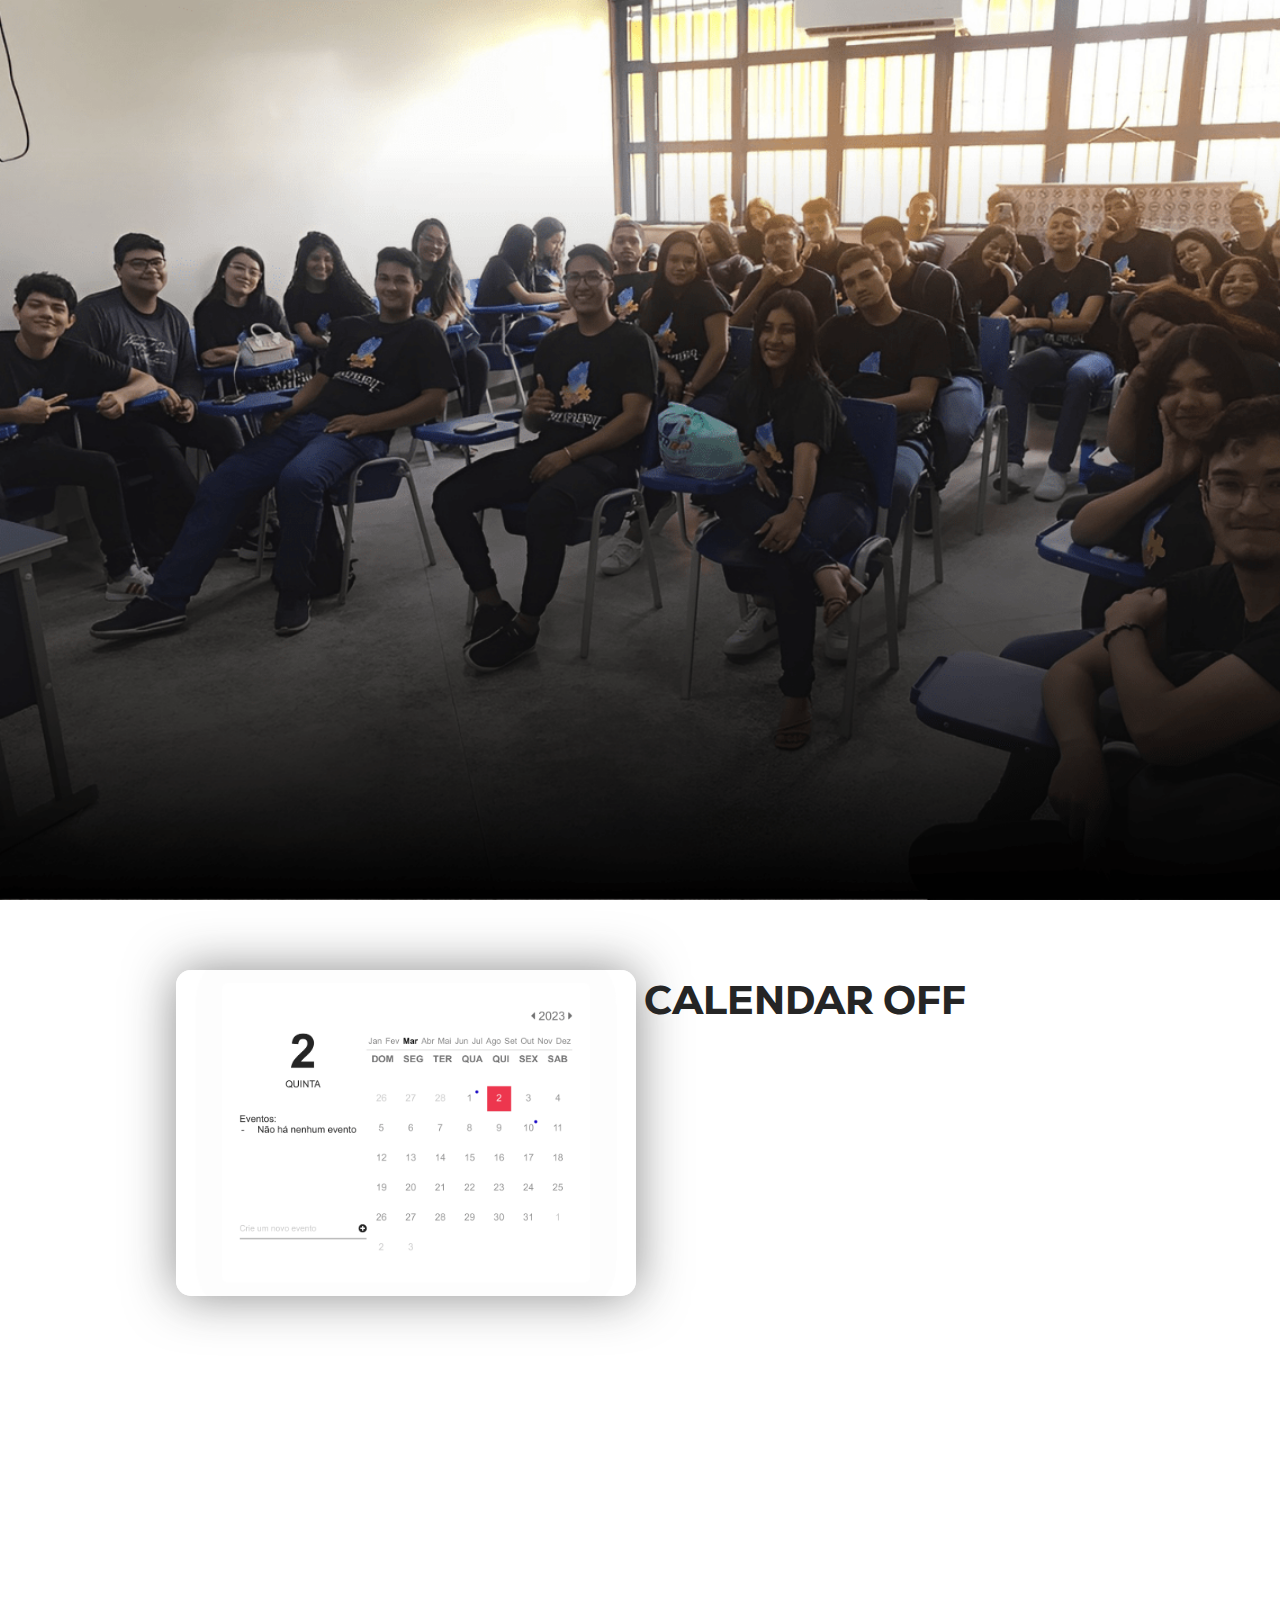
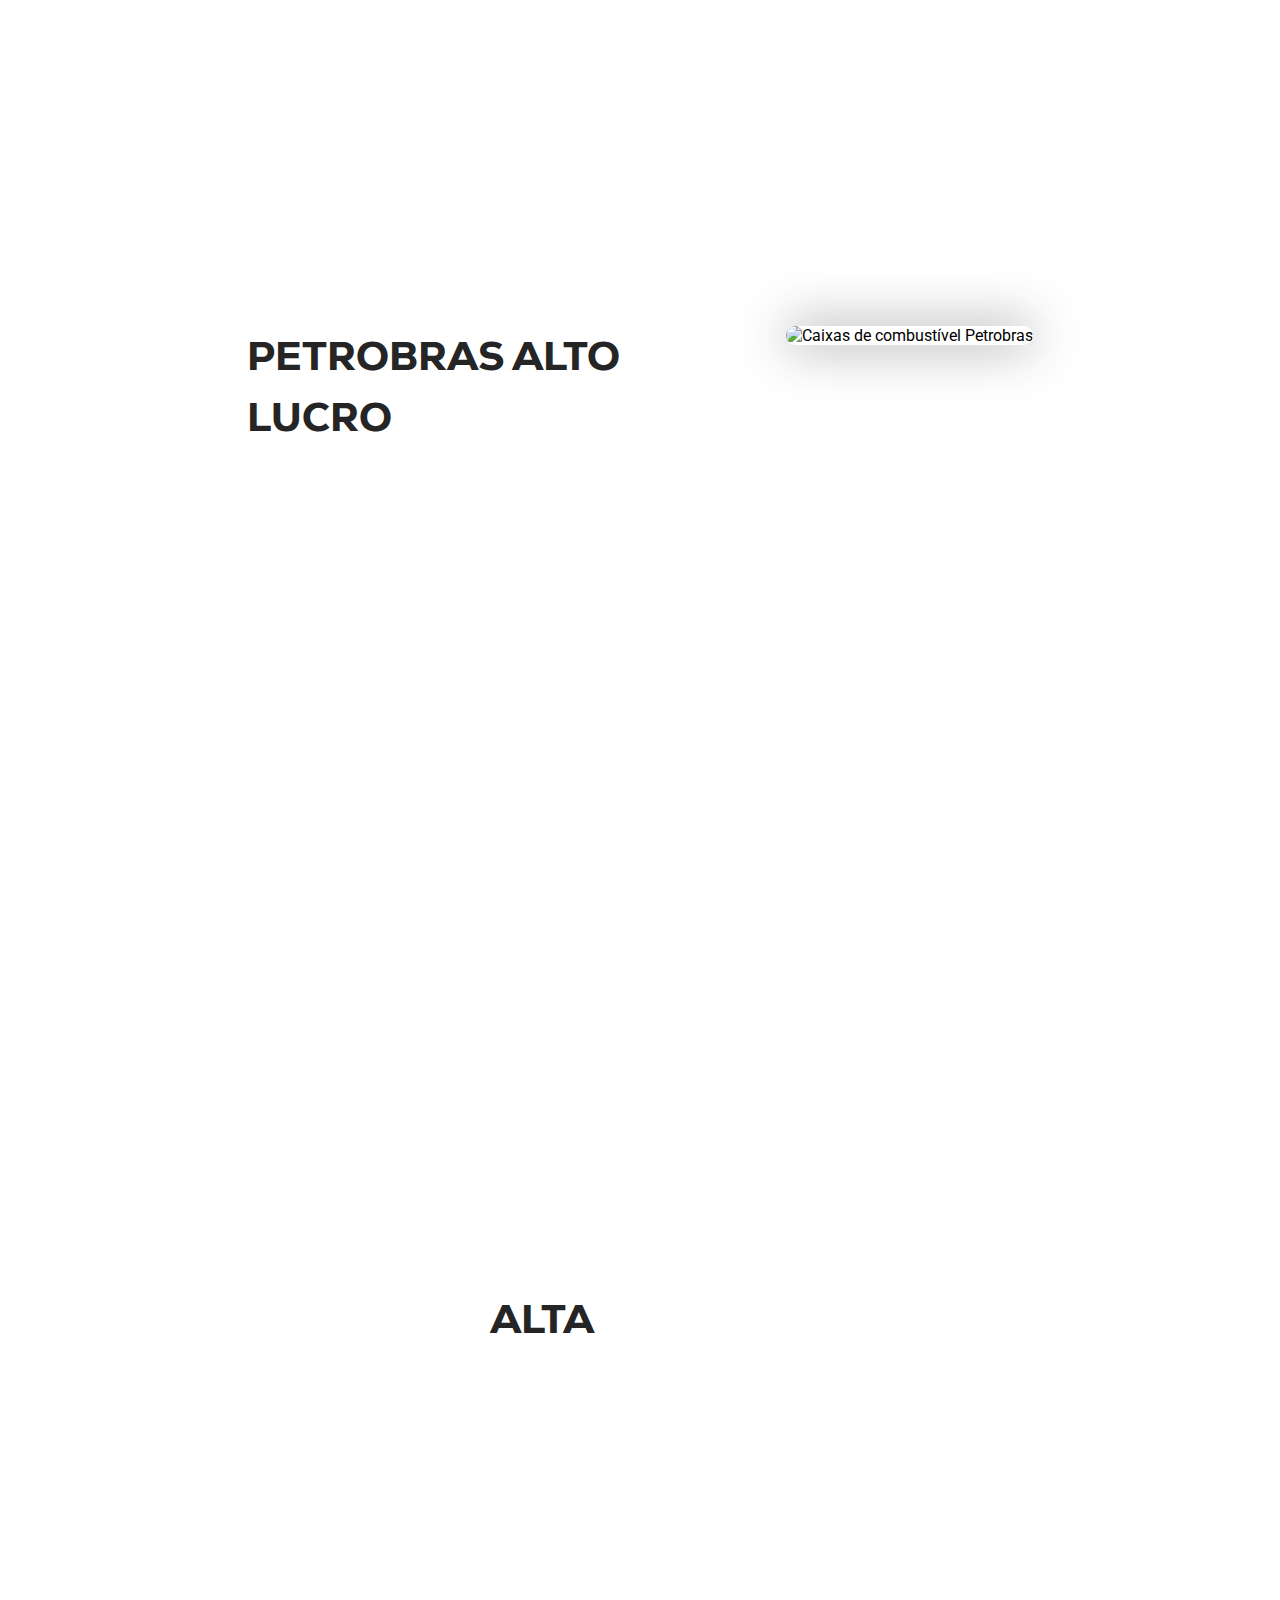
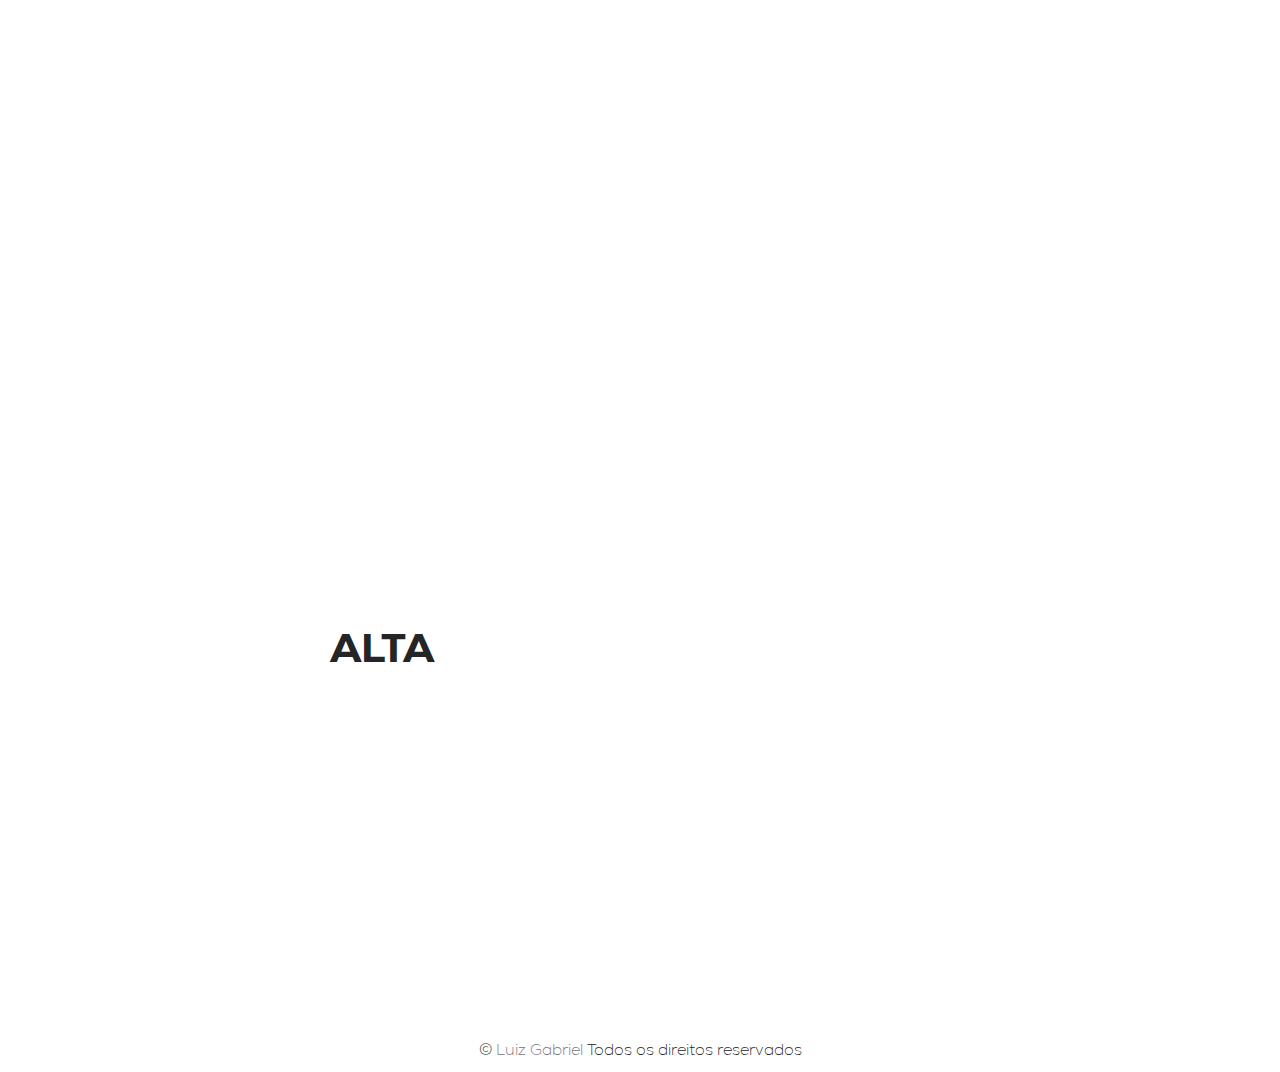
==== index.html @ 5b8f3707 "incluindo footer em todas as páginas e resolvendo o bug das imagens em aparelhos abaixo de 400px de " ====
<!doctype html>
<html lang="pt-br">
<head>
    <meta charset="UTF-8">
    <meta http-equiv="X-UA-Compatible" content="IE=edge">
    <meta name="viewport" content="width=device-width, initial-scale=1.0">
    <title>Calendar OFF</title>
    <link href="https://fonts.googleapis.com/css?family=Roboto" rel="stylesheet">
    <link rel="stylesheet" href="css/styles.css">
    <link rel="stylesheet" href="css/config.css">
    <script src="https://unpkg.com/scrollreveal"></script>
    <script src="BigPicture.js"></script>
    <link rel="shortcut icon" href="img/logo-sest-senat.webp" type="image/x-icon">
    <link rel="stylesheet" href="css/baguetteBox.min.css">
    <script src="js/baguetteBox.min.js" async></script>
    
</head>
<body>
    <header class="teste">
        <div class="container">
            <h1 class="area1" id="frase">Frases Diárias</h1>
        </div>   
    </header>
    <section>
        <div class="container-section">
            <div class="section-img area2">
                <img src="img/Calendar OFF-1.png" alt="Ferramenta do calendar OFF">
            </div>
            <div class="section-conteudo">
                <h2 class="area3">calendar off</h2>
                <p class="area4">Com o uso do aplicativo <strong>Calendar OFF,</strong> você pode gerenciar de maneira eficiente todas as contas em aberto do seu departamento. Registre as datas de vencimento e receba notificações antes do prazo final. Nunca mais se esqueça de contas em aberto e evite atrasos desnecessários.</p>
                <div  class="area5">
                    <a href="/html/calendar.html" tabindex="1" target="_blank">Acessar</a>
                </div>

            </div>
        </div>
    </section>
    <section>
    </section>
    <section>
        <div class="container-section marge">
            <div class="section-img area2">
                <img src="https://s2.glbimg.com/KmBbpy1RwcaPRhqRWg4CRvaP5-E=/0x0:640x360/984x0/smart/filters:strip_icc()/i.s3.glbimg.com/v1/AUTH_59edd422c0c84a879bd37670ae4f538a/internal_photos/bs/2022/L/0/T9UbQERd2P1JPvUWSC7Q/thumbnail-image004.jpg" alt="Caixas de combustível Petrobras">
            </div>
            <div class="section-conteudo">
                <h2 class="area3">Petrobras alto lucro</h2>
                <p class="area4">A Petrobras registrou um lucro líquido de R$ 188,3 bilhões (US$ 36,62 bilhões) no acumulado do ano passado. Trata-se do maior lucro já registrado por uma companhia de capital aberto brasileira..</p>
                <div class="area5">
                    <a href="/html/artigo.html" target="_blank" tabindex="2" >Acessar</a>
                </div>

            </div>
        </div>
    </section>
    <section>
    </section>
    <section>
        <div class="container-section">
            <div class="section-img area2">
                <img src="https://images.unsplash.com/photo-1677583229794-69bedfca219c?ixlib=rb-4.0.3&ixid=MnwxMjA3fDB8MHxwaG90by1wYWdlfHx8fGVufDB8fHx8&auto=format&fit=crop&w=1169&q=80" alt="">
            </div>
            <div class="section-conteudo">
                <h2 class="area3">Alta</h2>
                <p class="area4">Lorem ipsum dolor sit amet consectetur adipisicing elit. Itaque odit exercitationem quidem eos, alias placeat asperiores deserunt sunt aliquam ullam maxime debitis consequatur laudantium magni, earum animi rerum, similique architecto.</p>
                <div  class="area5">
                    <a href="#">Acessar</a>
                </div>
            </div>
        </div>
    </section>
    <section>
    </section>
    <section>
        <div class="container-section marge">
            <div class="section-img">
                <img class="area2" src="https://images.unsplash.com/photo-1677583229794-69bedfca219c?ixlib=rb-4.0.3&ixid=MnwxMjA3fDB8MHxwaG90by1wYWdlfHx8fGVufDB8fHx8&auto=format&fit=crop&w=1169&q=80" alt="">
            </div>
            <div class="section-conteudo">
                <h2 class="area3">Alta</h2>
                <p class="area4">Lorem ipsum dolor sit amet consectetur adipisicing elit. Itaque odit exercitationem quidem eos, alias placeat asperiores deserunt sunt aliquam ullam maxime debitis consequatur laudantium magni, earum animi rerum, similique architecto.</p>
                <div class="area5">
                    <a href="#">Acessar</a>
                </div>
            </div>
        </div>
    </section>
    <footer>
        <div>
            <p>© <a href="https://www.instagram.com/luiznatoo/">Luiz Gabriel</a> Todos os direitos reservados</p>
        </div>
    </footer>
    
<script src="js/word.js"></script>
<script src="js/scroll.js"></script>
</body>
</html>
---- css/styles.css ----
@font-face {
    font-family: 'Nexa-thin';
    src: url('/font/Nexa-ExtraLight.ttf') format("truetype");
    font-weight: 400;
}
@font-face {
    font-family: 'Nexa';
    src:  url('/font/Nexa-Heavy.ttf') format('truetype');
}
:root{
    --cor-principal: #252525;
    --cor-secundária: #FFF5E4;
    --cor-de-impacto: #F05454;
    --font--principal: "Nexa";
    --font--secundaria: "Nexa-thin"
}
header{
  height: 100vh;
  background: url('/img/sala-senat.png');
  background-repeat: no-repeat;
  background-size: cover;
  background-position: center;
  background-attachment: fixed;
  -webkit-background-size: cover;
  -moz-background-size: cover;
  -o-background-size: cover;
  display: grid;
  align-items: center;
  animation-name: image;
  animation-duration: 6s;
  animation-timing-function: 1;
  animation-direction: alternate-reverse;
  animation-iteration-count: infinite;
  animation-delay: 1;
}
@keyframes image{
    0%{
        background: url('/img/campo-senat.png') center center;
        background-size: cover;
        background-repeat: no-repeat;
        transition: 100ms;
        
    }
    50%{
        background: url('/img/trás-senat.png') center center;
        background-size: cover;
        background-repeat: no-repeat;
        transition: 100ms;
    }
    100%{
        background: url("/img/sala-senat.png") center center;
        background-size: cover;
        background-repeat: no-repeat;
        transition: 100ms;
    }
}

.container {
  margin: 0px auto;
  padding: 30px 30px;
  width: 80%;
  overflow: hidden;
}
#frase {
  font-size: 4em;
  text-align: center;
  text-transform: uppercase;
  color: var(--cor-secundária);
  margin-bottom: 20px;
  font-family: var(--font--principal);
}
.area1, .area2 .area3, .area4, .area5{
    visibility: hidden;
}
#frase::after{
    content: '';
    margin: 10px auto;
    background-color: var(--cor-secundária);
    height: 4px;
    width: 80px;
    text-align: center;
    display: block;
    text-align: center;
}
section{
    width: 100%;
    padding: 40px 4%;
    background-position: center center;
    background-size: cover;
    background-repeat: no-repeat;
    background-attachment: fixed;
}
section:nth-of-type(2){
    background-image: url('/img/campo-senat.png');
    height: 50vh;
    filter: blur(2px);
    object-fit: cover;
}
section:nth-of-type(4){
    background-image: url('/img/trás-senat.png');
    height: 50vh;
    filter: blur(2px);
    object-fit: cover;
}
section:nth-of-type(6){
    background-image: url('/img/sala-senat.png');
    height: 50vh;
    filter: blur(2px);
    object-fit: cover;
}
section:nth-of-type(7){

}
.container-section{
    display: flex;
    flex-direction: row;
    justify-content: space-evenly;
    margin: 0 auto;
    width: 80%;
    padding: 30px 0;

}
.marge{
    flex-direction: row-reverse;
}
.section-img{
    max-width: 460px
}
.section-img img{
    width: 100%;
    height: auto;
    border-radius: 15px;
    box-shadow: 0 0 50px #25252588;
    object-fit: cover;
}
.section-conteudo{
    display: flex;
    flex-direction: column;
    max-width: 460px;
}
.section-conteudo h2{
    font-size: 2.5em;
    text-transform: uppercase;
    color: #252525;
    font-family: sans-serif;
    font-family: var(--font--principal);
}
.section-conteudo p{
    font-size: 1.125em;
    line-height: 1.5em;
    color: #252525;
    font-family: sans-serif;
    font-weight: 300;
    font-family: var(--font--secundaria);
}
.section-conteudo a{
    display: block;
    width: 180px;
    padding: 10px 0;
    border: 3px solid var(--cor-principal);
    text-align: center;
    text-transform: uppercase;
    cursor: pointer;
    text-decoration: none;
    color: var(--cor-principal);
    font-size: 1.125em;
    font-family: var(--font--principal);
}
.section-conteudo a:hover{
    border: 3px solid var(--cor-de-impacto);
    color: var(--cor-de-impacto);
    transition: 1000ms;
    transform: scale(1.1, 1.1);
}
.section-conteudo a, .section-conteudo p, .section-conteudo h2{
    margin-bottom: 30px;
}
---- css/config.css ----
:root{
  --cor-principal: #252525;
  --cor-secundária: #FFF5E4;
  --cor-de-impacto: #F05454;
  --font--principal: "Nexa";
  --font--secundaria: "Nexa-thin"
}
* {
    margin: 0;
    padding: 0;
    box-sizing: border-box; }
  
  body {
    background: #fff;
    font-family: 'Roboto', sans-serif;
    height: 100vh;
    word-wrap: break-word;
    overflow-wrap: break-word;
  }
  @font-face {
    font-family: 'Nexa-thin';
    src: url('/font/Nexa-ExtraLight.ttf') format("truetype");
    font-weight: 400;
}
@font-face {
    font-family: 'Nexa';
    src:  url('/font/Nexa-Heavy.ttf') format('truetype');
}
h2{
  font-family: "Nexa";
}
p{
  font-family: "Nexa-thin";
}

.text-center {
    text-align: center; }
  
  .text-right {
    text-align: right; }
  
  .text-muted {
    color: #777; }
  
  .cursor-pointer {
    cursor: pointer; }
  
  .disable-selection {
    -moz-user-select: none;
    /* Firefox */
    -ms-user-select: none;
    /* Internet Explorer */
    -khtml-user-select: none;
    /* KHTML browsers (e.g. Konqueror) */
    -webkit-user-select: none;
    /* Chrome, Safari, and Opera */
    -webkit-touch-callout: none;
    /* Disable Android and iOS callouts*/ }
    footer{
        margin: 0 auto;
        width: 100%;
        background-color: #fff;
        padding: 10px;
      }
      footer div{
        width: 80%;
        margin: 0 auto;
      
      }
      footer p{
        text-align: center;
        color: #252525;
      }
      footer p a{
        color: #737373;
        text-decoration: none;
      }
      footer p a:hover{
        color: var(--cor-de-impacto);
      }
      
    @media(max-width: 500px){
        .calendar{
          flex-direction: column-reverse;
          transform: scale(0.9, 0.9);
        }
        .calendar .calendar-month li{
          font-size: 10px;
        }
        #frase{
            font-size: 2em; 
        }
        .container-section{
          flex-direction: column;
        }
        .section-conteudo{
          margin: 20px 0 0 0 ;
        }
        header{
          background-attachment: inherit;
        }
        section{
          background-attachment: inherit;
        }
        header{

        }
        section:nth-of-type(2){
          background: url("/img/camp-senat-responsive.png") center center;
          background-size: cover;
          background-repeat: no-repeat;
          background-attachment: fixed;
        }
        section:nth-of-type(4){
          background: url("/img/trás-senat-responsive.png") center center;
          background-size: cover;
          background-repeat: no-repeat;
          background-attachment: fixed;

        }
        section:nth-of-type(6){
          background: url("/img/sala-senat-responsive.png") center center;
          background-size: cover;
          background-repeat: no-repeat;
          background-attachment: fixed;

        }
      } 
      @media(max-width: 350px){
        section:nth-of-type(2){
          background-attachment: inherit;

        }
        section:nth-of-type(4){
          background-attachment: inherit;
        }
        section:nth-of-type(6){
          background-attachment: inherit;
        }
      }
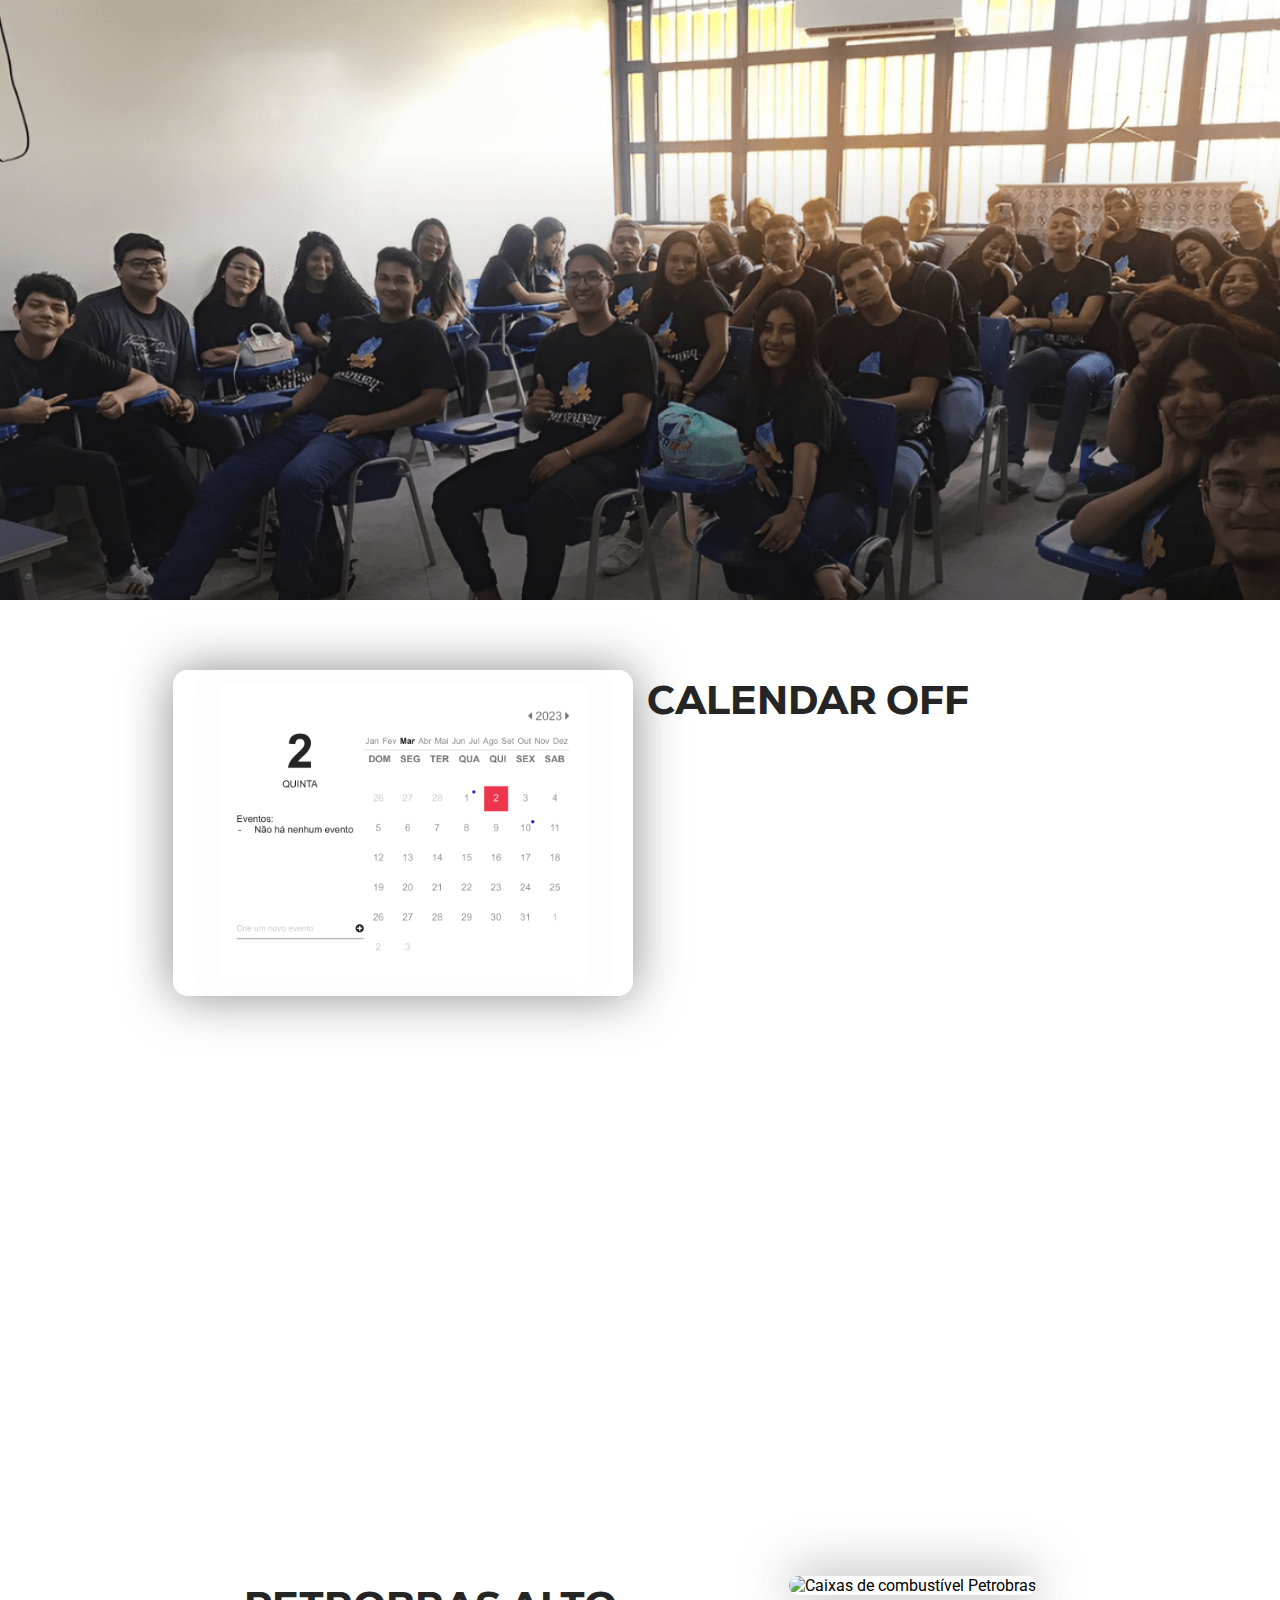
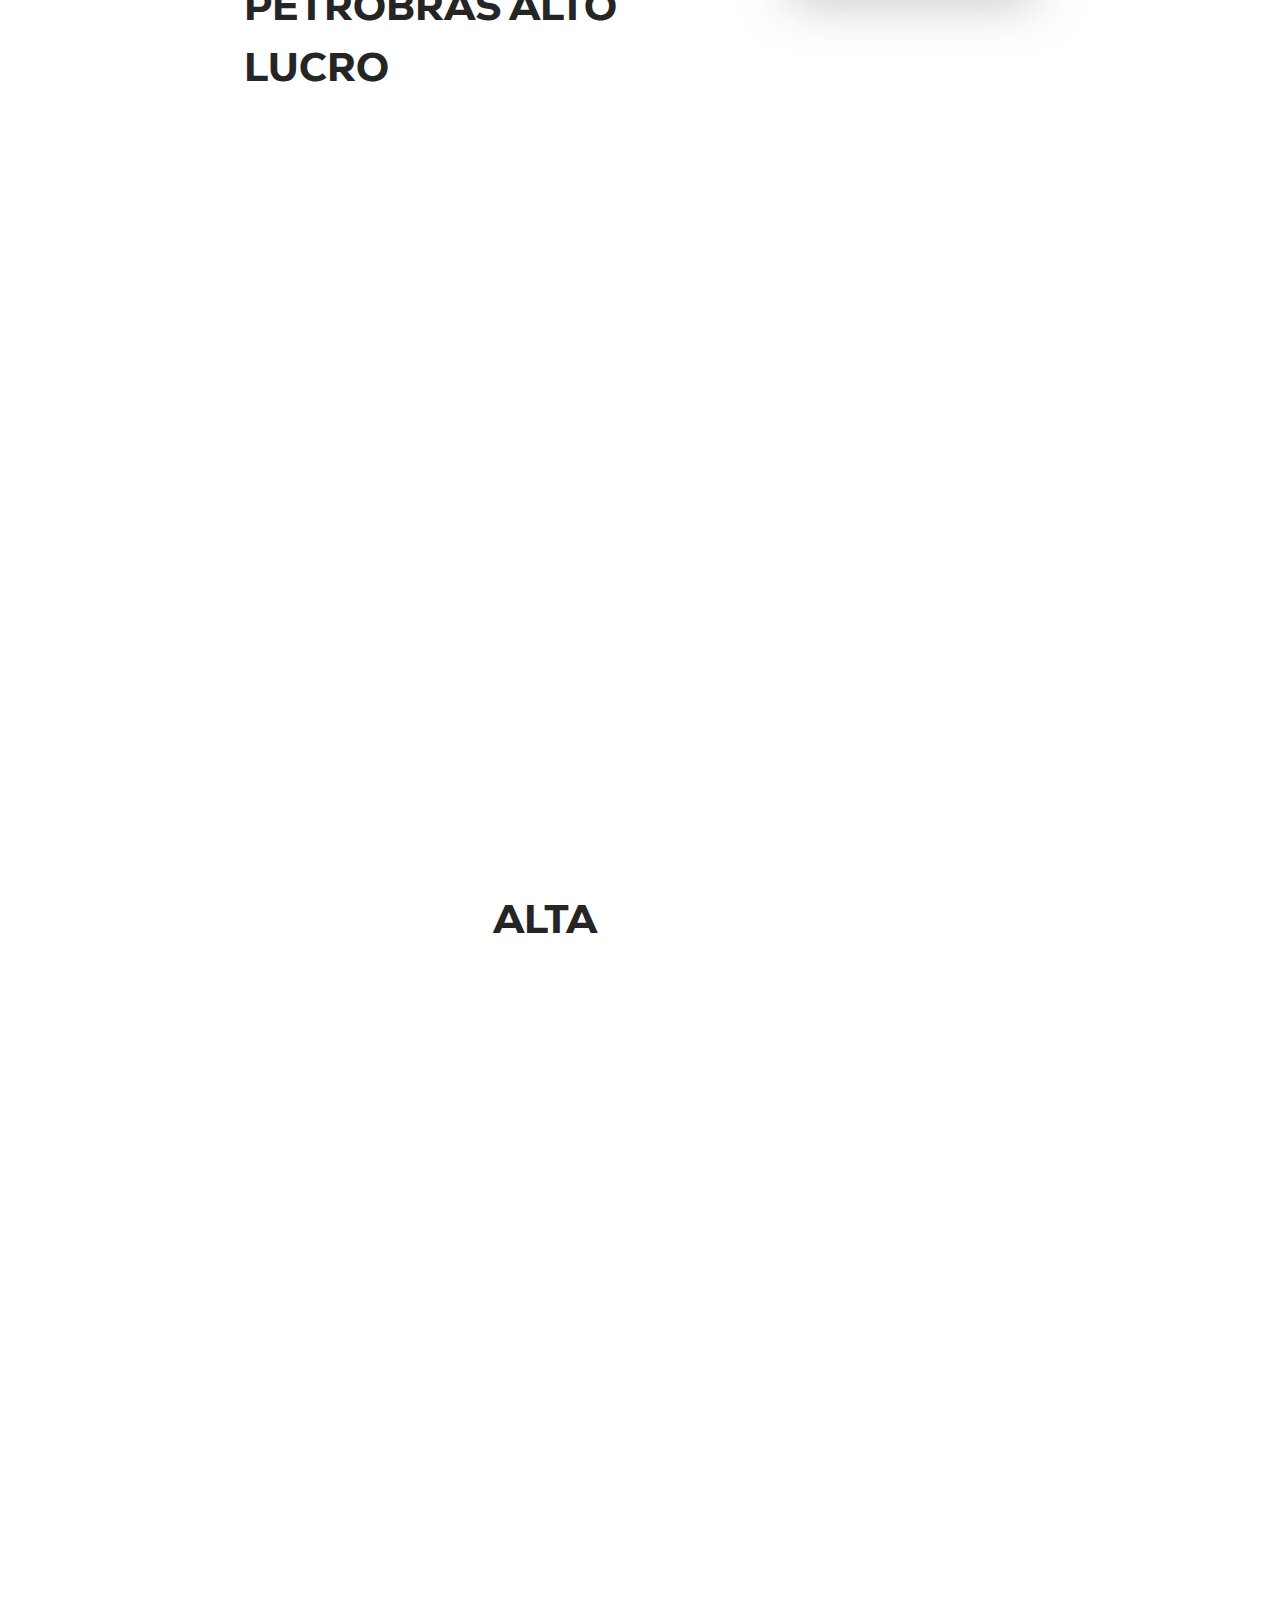
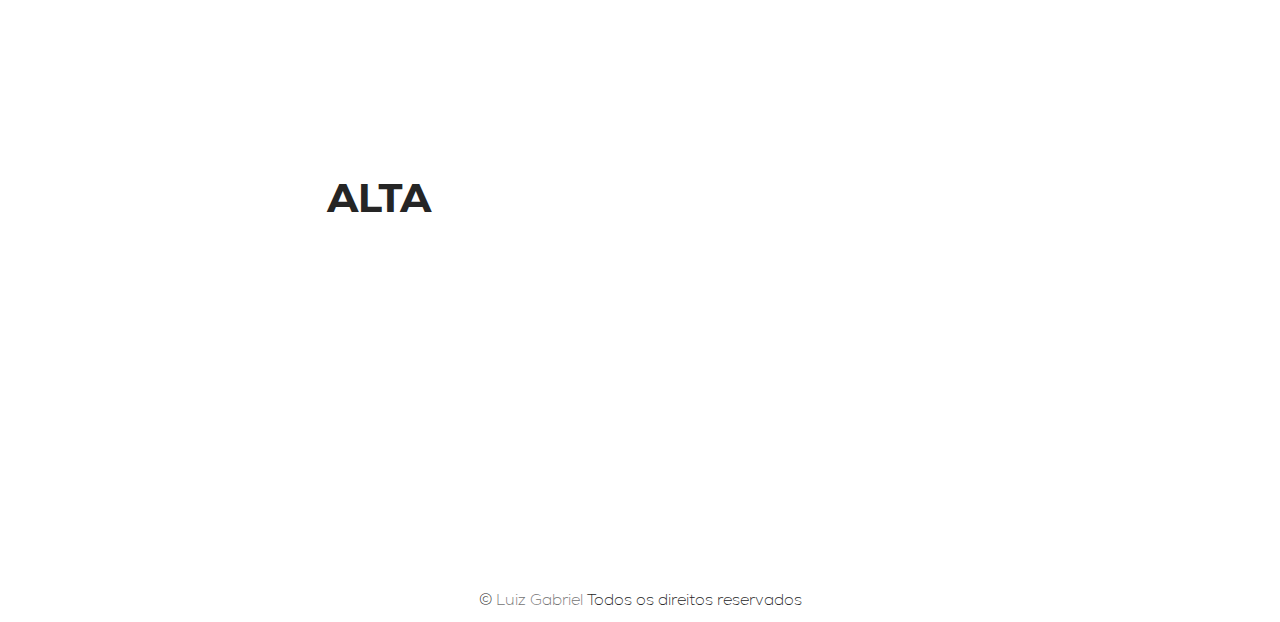
==== commit a05a362c: "fazendo uma refatoração dos código e e mudando o script de frases" ====
--- a/index.html
+++ b/index.html
@@ -11,8 +11,6 @@
     <script src="https://unpkg.com/scrollreveal"></script>
     <script src="BigPicture.js"></script>
     <link rel="shortcut icon" href="img/logo-sest-senat.webp" type="image/x-icon">
-    <link rel="stylesheet" href="css/baguetteBox.min.css">
-    <script src="js/baguetteBox.min.js" async></script>
     
 </head>
 <body>
--- a/css/styles.css
+++ b/css/styles.css
@@ -15,7 +15,7 @@
     --font--secundaria: "Nexa-thin"
 }
 header{
-  height: 100vh;
+  height: 600px;
   background: url('/img/sala-senat.png');
   background-repeat: no-repeat;
   background-size: cover;
@@ -58,11 +58,11 @@
 .container {
   margin: 0px auto;
   padding: 30px 30px;
-  width: 80%;
+  max-width: 960px;
   overflow: hidden;
 }
 #frase {
-  font-size: 4em;
+  font-size: 2.5em;
   text-align: center;
   text-transform: uppercase;
   color: var(--cor-secundária);
@@ -92,19 +92,19 @@
 }
 section:nth-of-type(2){
     background-image: url('/img/campo-senat.png');
-    height: 50vh;
+    height: 400px;
     filter: blur(2px);
     object-fit: cover;
 }
 section:nth-of-type(4){
     background-image: url('/img/trás-senat.png');
-    height: 50vh;
+    height: 400px;
     filter: blur(2px);
     object-fit: cover;
 }
 section:nth-of-type(6){
     background-image: url('/img/sala-senat.png');
-    height: 50vh;
+    height: 400px;
     filter: blur(2px);
     object-fit: cover;
 }
@@ -116,7 +116,7 @@
     flex-direction: row;
     justify-content: space-evenly;
     margin: 0 auto;
-    width: 80%;
+    max-width: 960px;
     padding: 30px 0;
 
 }
@@ -167,10 +167,9 @@
     font-family: var(--font--principal);
 }
 .section-conteudo a:hover{
-    border: 3px solid var(--cor-de-impacto);
-    color: var(--cor-de-impacto);
-    transition: 1000ms;
-    transform: scale(1.1, 1.1);
+    background-color: var(--cor-principal);
+    color: var(--cor-secundária);
+    transition: 500ms;
 }
 .section-conteudo a, .section-conteudo p, .section-conteudo h2{
     margin-bottom: 30px;
--- a/css/config.css
+++ b/css/config.css
@@ -88,7 +88,7 @@
           font-size: 10px;
         }
         #frase{
-            font-size: 2em; 
+            font-size: 1.5em; 
         }
         .container-section{
           flex-direction: column;
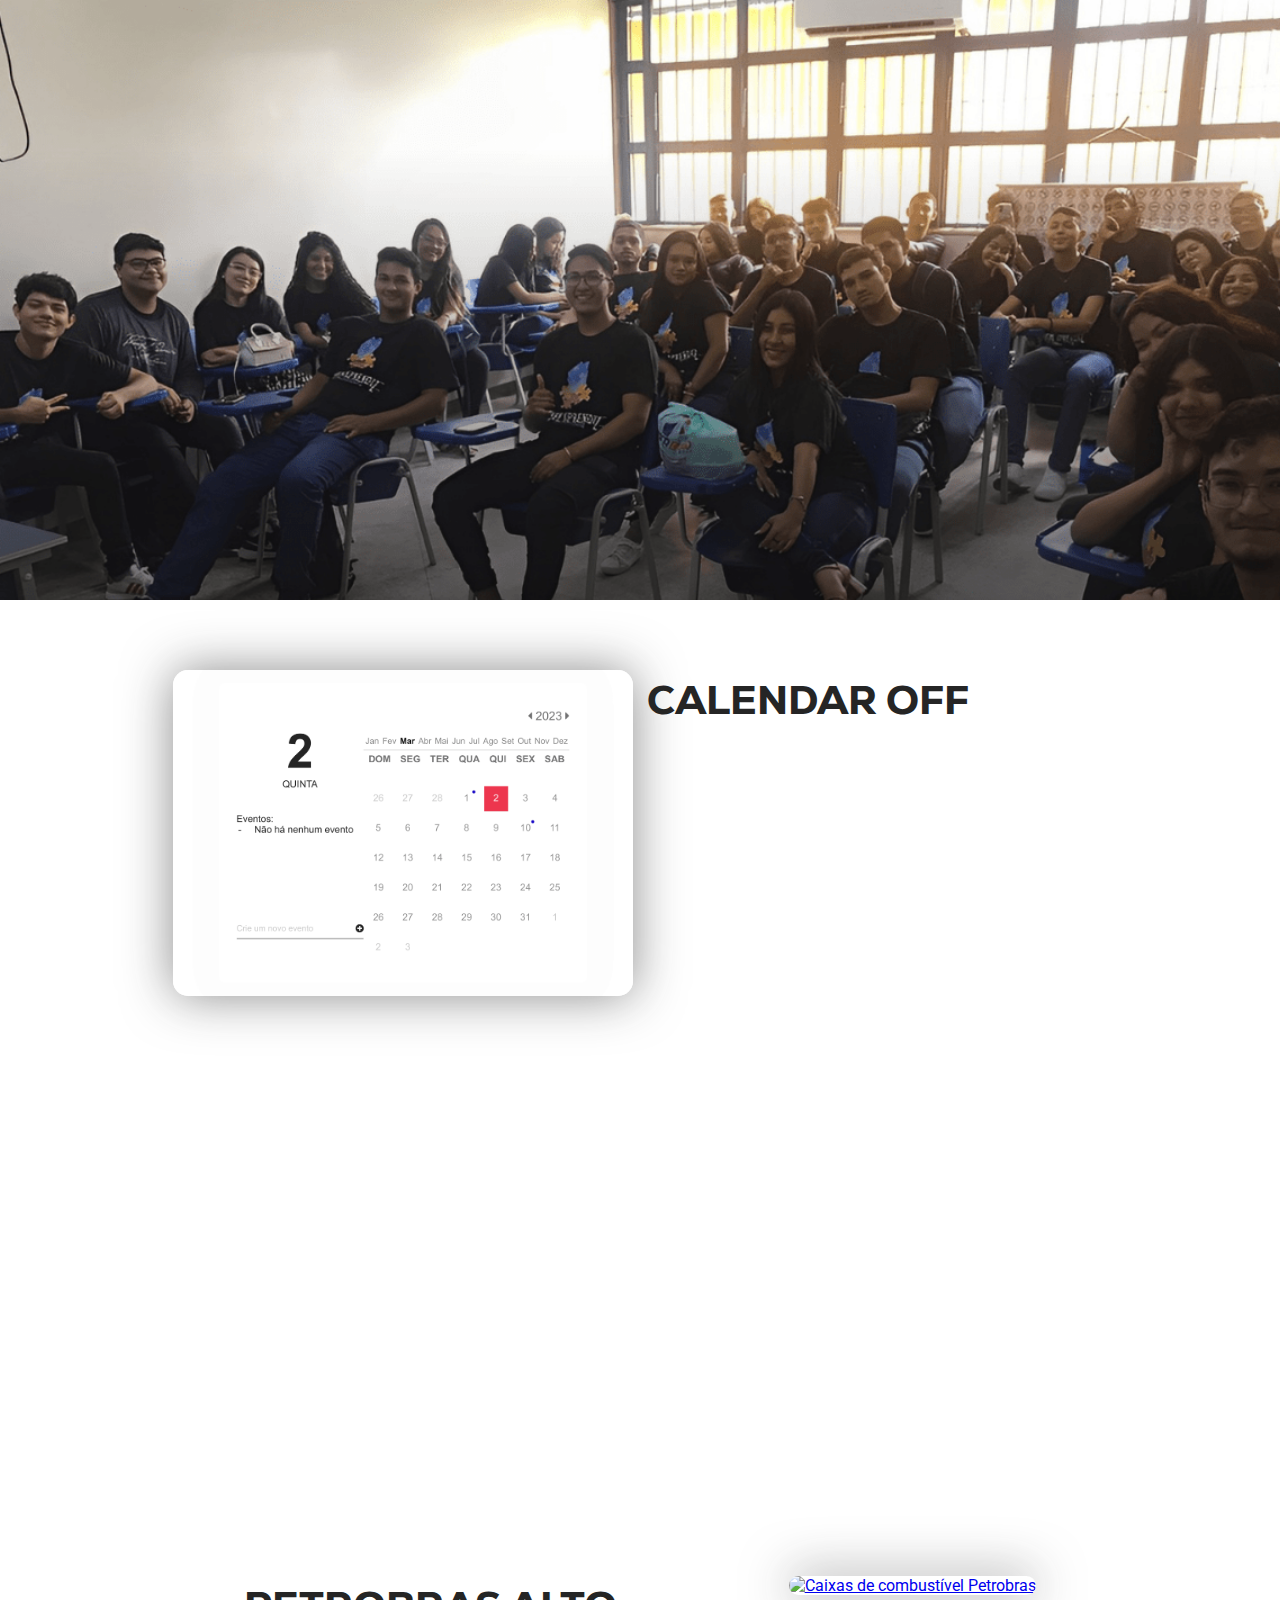
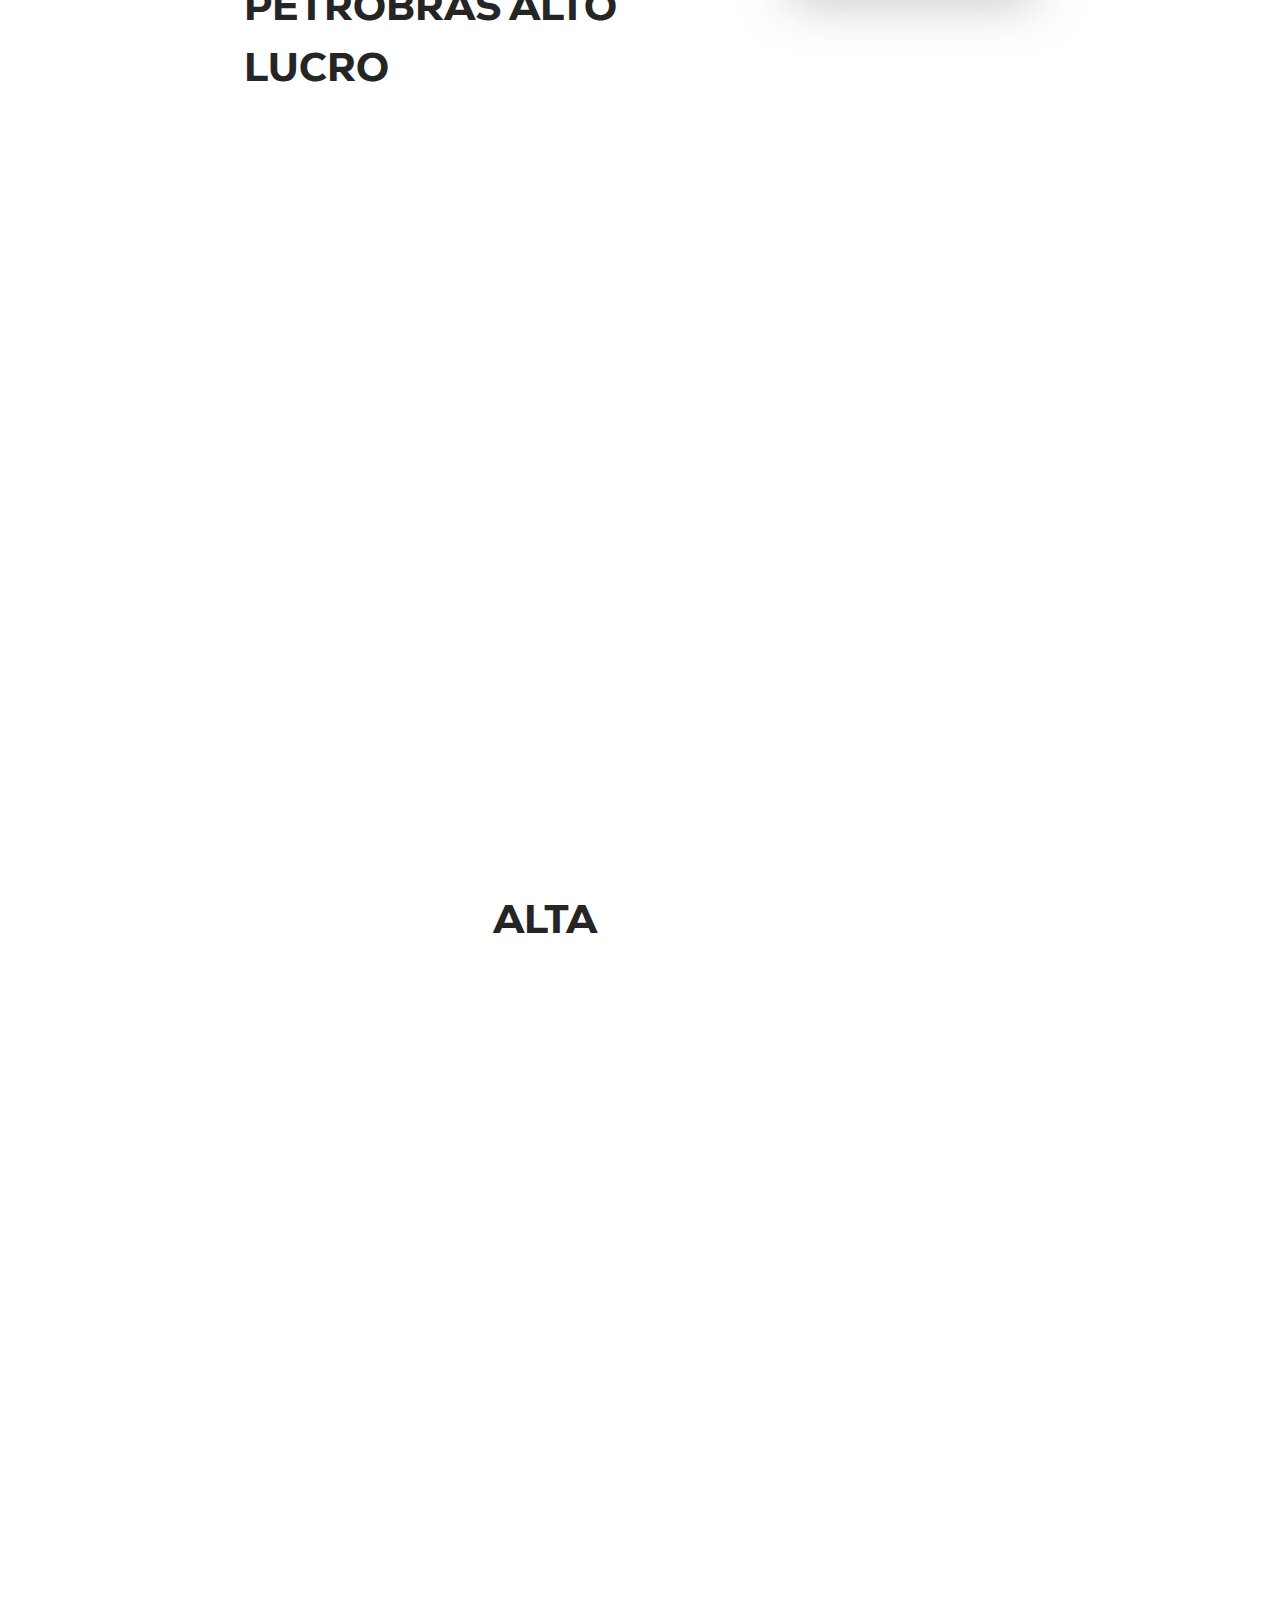
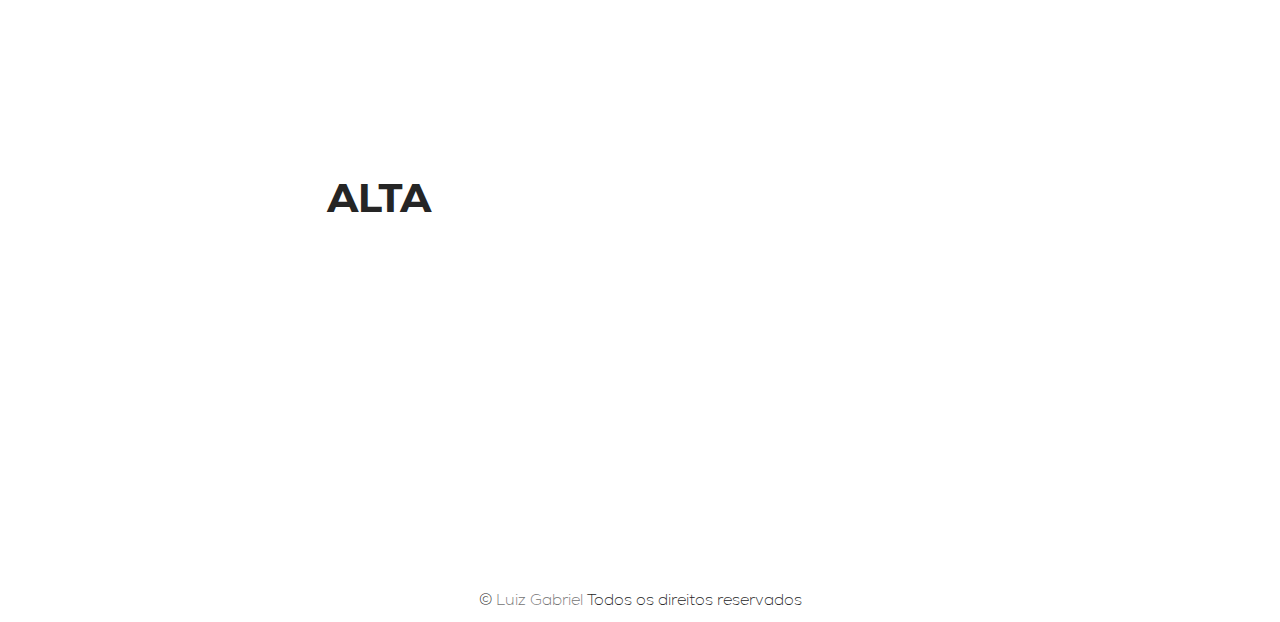
==== commit 7fbd4284: "adicionando links as imagens" ====
--- a/index.html
+++ b/index.html
@@ -22,7 +22,7 @@
     <section>
         <div class="container-section">
             <div class="section-img area2">
-                <img src="img/Calendar OFF-1.png" alt="Ferramenta do calendar OFF">
+                <a href="/html/calendar.html" target="_blank"><img src="img/Calendar OFF-1.png" alt="Ferramenta do calendar OFF"></a>
             </div>
             <div class="section-conteudo">
                 <h2 class="area3">calendar off</h2>
@@ -39,7 +39,7 @@
     <section>
         <div class="container-section marge">
             <div class="section-img area2">
-                <img src="https://s2.glbimg.com/KmBbpy1RwcaPRhqRWg4CRvaP5-E=/0x0:640x360/984x0/smart/filters:strip_icc()/i.s3.glbimg.com/v1/AUTH_59edd422c0c84a879bd37670ae4f538a/internal_photos/bs/2022/L/0/T9UbQERd2P1JPvUWSC7Q/thumbnail-image004.jpg" alt="Caixas de combustível Petrobras">
+                <a href="/html/artigo.html" target="_blank"><img src="https://s2.glbimg.com/KmBbpy1RwcaPRhqRWg4CRvaP5-E=/0x0:640x360/984x0/smart/filters:strip_icc()/i.s3.glbimg.com/v1/AUTH_59edd422c0c84a879bd37670ae4f538a/internal_photos/bs/2022/L/0/T9UbQERd2P1JPvUWSC7Q/thumbnail-image004.jpg" alt="Caixas de combustível Petrobras"></a>
             </div>
             <div class="section-conteudo">
                 <h2 class="area3">Petrobras alto lucro</h2>
@@ -56,7 +56,7 @@
     <section>
         <div class="container-section">
             <div class="section-img area2">
-                <img src="https://images.unsplash.com/photo-1677583229794-69bedfca219c?ixlib=rb-4.0.3&ixid=MnwxMjA3fDB8MHxwaG90by1wYWdlfHx8fGVufDB8fHx8&auto=format&fit=crop&w=1169&q=80" alt="">
+                <a href="#" target="_blank"><img src="https://images.unsplash.com/photo-1677583229794-69bedfca219c?ixlib=rb-4.0.3&ixid=MnwxMjA3fDB8MHxwaG90by1wYWdlfHx8fGVufDB8fHx8&auto=format&fit=crop&w=1169&q=80" alt=""></a>
             </div>
             <div class="section-conteudo">
                 <h2 class="area3">Alta</h2>
@@ -72,7 +72,7 @@
     <section>
         <div class="container-section marge">
             <div class="section-img">
-                <img class="area2" src="https://images.unsplash.com/photo-1677583229794-69bedfca219c?ixlib=rb-4.0.3&ixid=MnwxMjA3fDB8MHxwaG90by1wYWdlfHx8fGVufDB8fHx8&auto=format&fit=crop&w=1169&q=80" alt="">
+               <a href="#" target="_blank"> <img class="area2" src="https://images.unsplash.com/photo-1677583229794-69bedfca219c?ixlib=rb-4.0.3&ixid=MnwxMjA3fDB8MHxwaG90by1wYWdlfHx8fGVufDB8fHx8&auto=format&fit=crop&w=1169&q=80" alt=""></a>
             </div>
             <div class="section-conteudo">
                 <h2 class="area3">Alta</h2>
@@ -85,7 +85,7 @@
     </section>
     <footer>
         <div>
-            <p>© <a href="https://www.instagram.com/luiznatoo/">Luiz Gabriel</a> Todos os direitos reservados</p>
+            <p>© <a target="_blank" href="https://www.instagram.com/luiznatoo/">Luiz Gabriel</a> Todos os direitos reservados</p>
         </div>
     </footer>
     
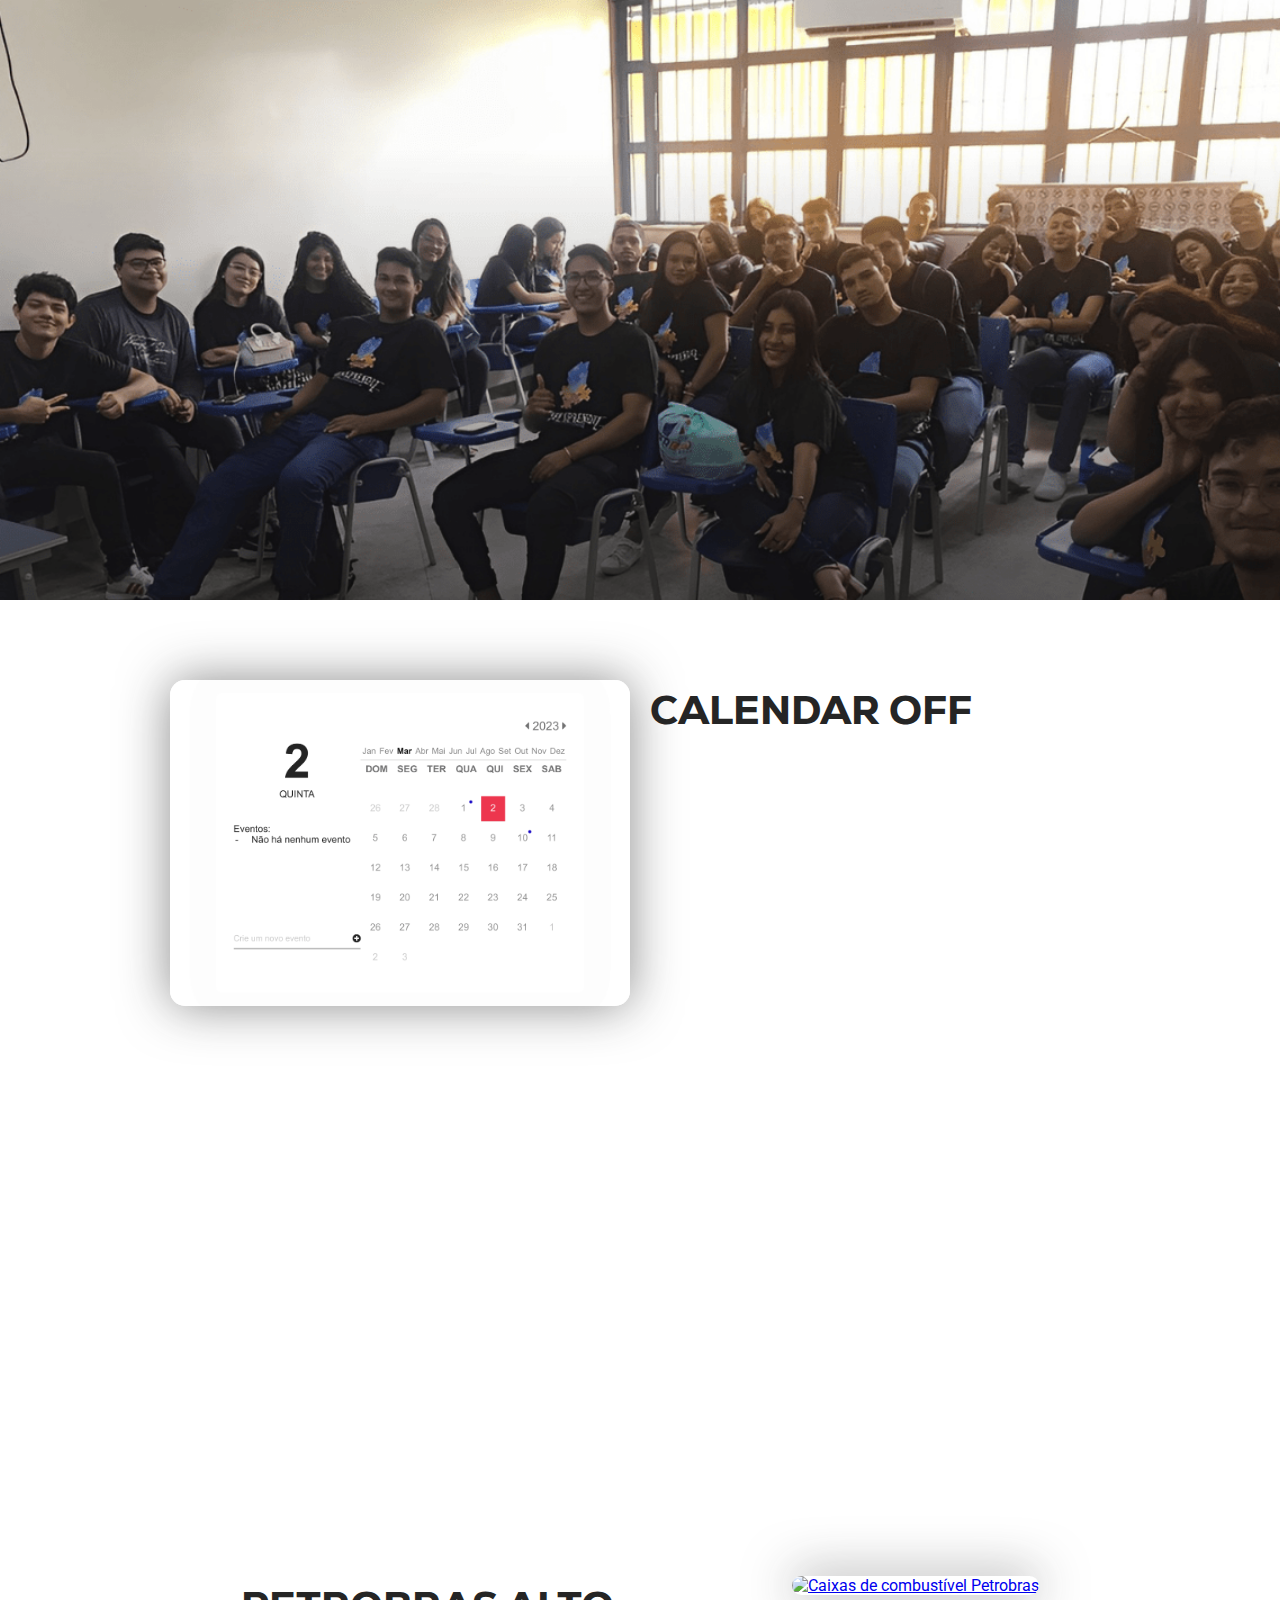
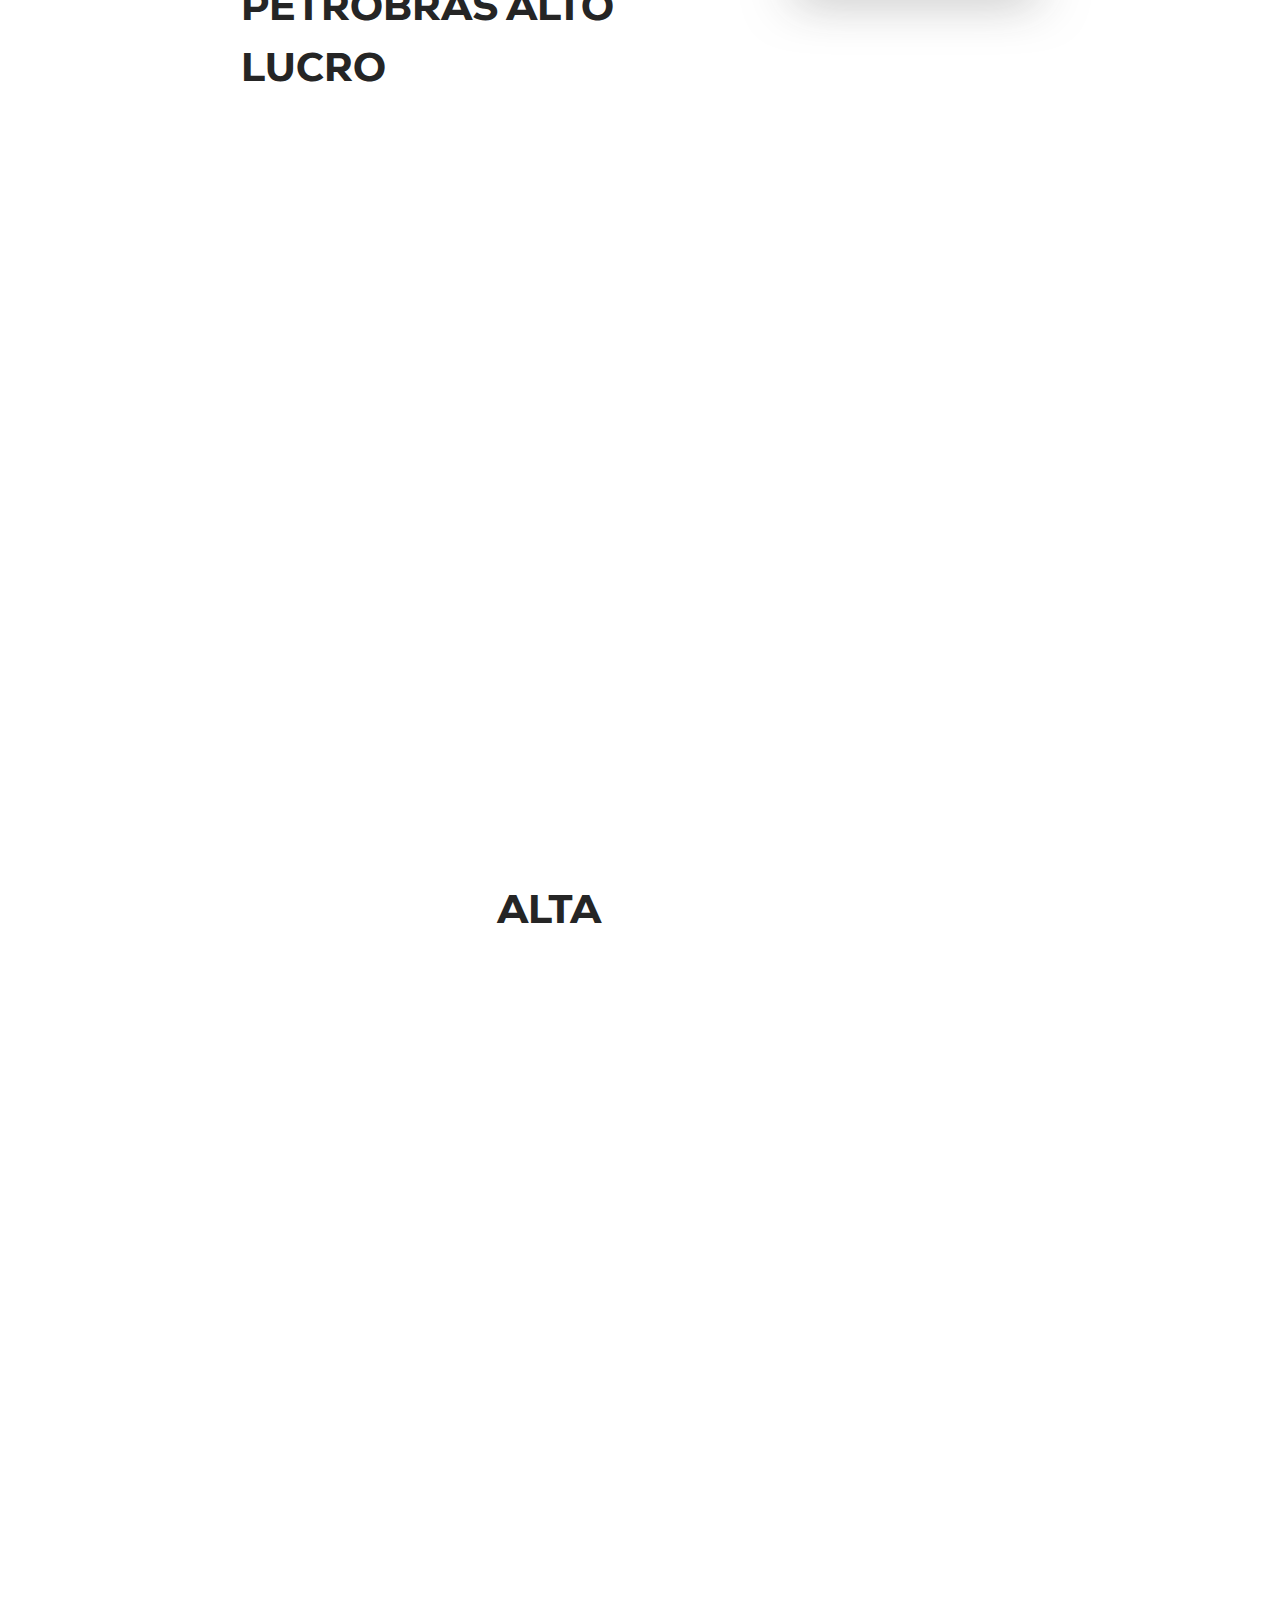
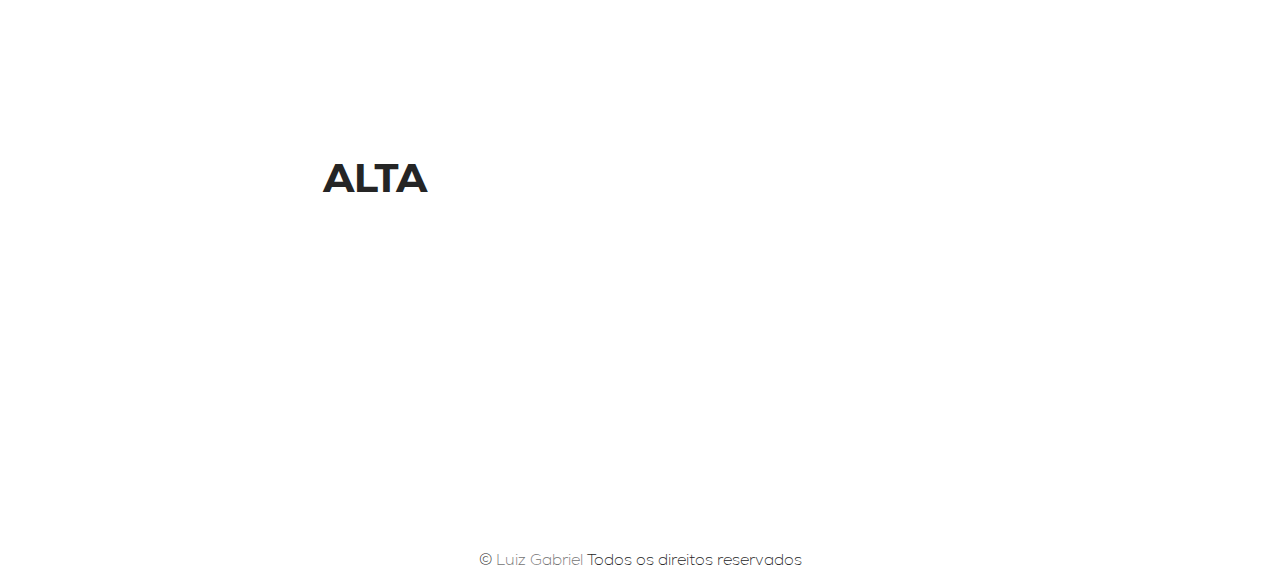
==== commit 8a73d833: "adicionado link ao footer do index" ====
--- a/index.html
+++ b/index.html
@@ -85,7 +85,7 @@
     </section>
     <footer>
         <div>
-            <p>© <a target="_blank" href="https://www.instagram.com/luiznatoo/">Luiz Gabriel</a> Todos os direitos reservados</p>
+            <p>© <a target="_blank" href="/html/luiz.html">Luiz Gabriel</a> Todos os direitos reservados</p>
         </div>
     </footer>
     
--- a/css/styles.css
+++ b/css/styles.css
@@ -39,6 +39,7 @@
         background-size: cover;
         background-repeat: no-repeat;
         transition: 100ms;
+        
         
     }
     50%{
@@ -84,7 +85,7 @@
 }
 section{
     width: 100%;
-    padding: 40px 4%;
+    padding: 80px 4%;
     background-position: center center;
     background-size: cover;
     background-repeat: no-repeat;
@@ -93,19 +94,19 @@
 section:nth-of-type(2){
     background-image: url('/img/campo-senat.png');
     height: 400px;
-    filter: blur(2px);
+    filter: grayscale(100%) blur(1.5px);
     object-fit: cover;
 }
 section:nth-of-type(4){
     background-image: url('/img/trás-senat.png');
     height: 400px;
-    filter: blur(2px);
+    filter: grayscale(100%) blur(1.5px);
     object-fit: cover;
 }
 section:nth-of-type(6){
     background-image: url('/img/sala-senat.png');
     height: 400px;
-    filter: blur(2px);
+    filter: grayscale(100%) blur(1.5px);
     object-fit: cover;
 }
 section:nth-of-type(7){
@@ -115,9 +116,10 @@
     display: flex;
     flex-direction: row;
     justify-content: space-evenly;
+    gap: 10px;
     margin: 0 auto;
     max-width: 960px;
-    padding: 30px 0;
+
 
 }
 .marge{
@@ -137,6 +139,7 @@
     display: flex;
     flex-direction: column;
     max-width: 460px;
+    gap: 30px
 }
 .section-conteudo h2{
     font-size: 2.5em;
@@ -170,7 +173,4 @@
     background-color: var(--cor-principal);
     color: var(--cor-secundária);
     transition: 500ms;
-}
-.section-conteudo a, .section-conteudo p, .section-conteudo h2{
-    margin-bottom: 30px;
 }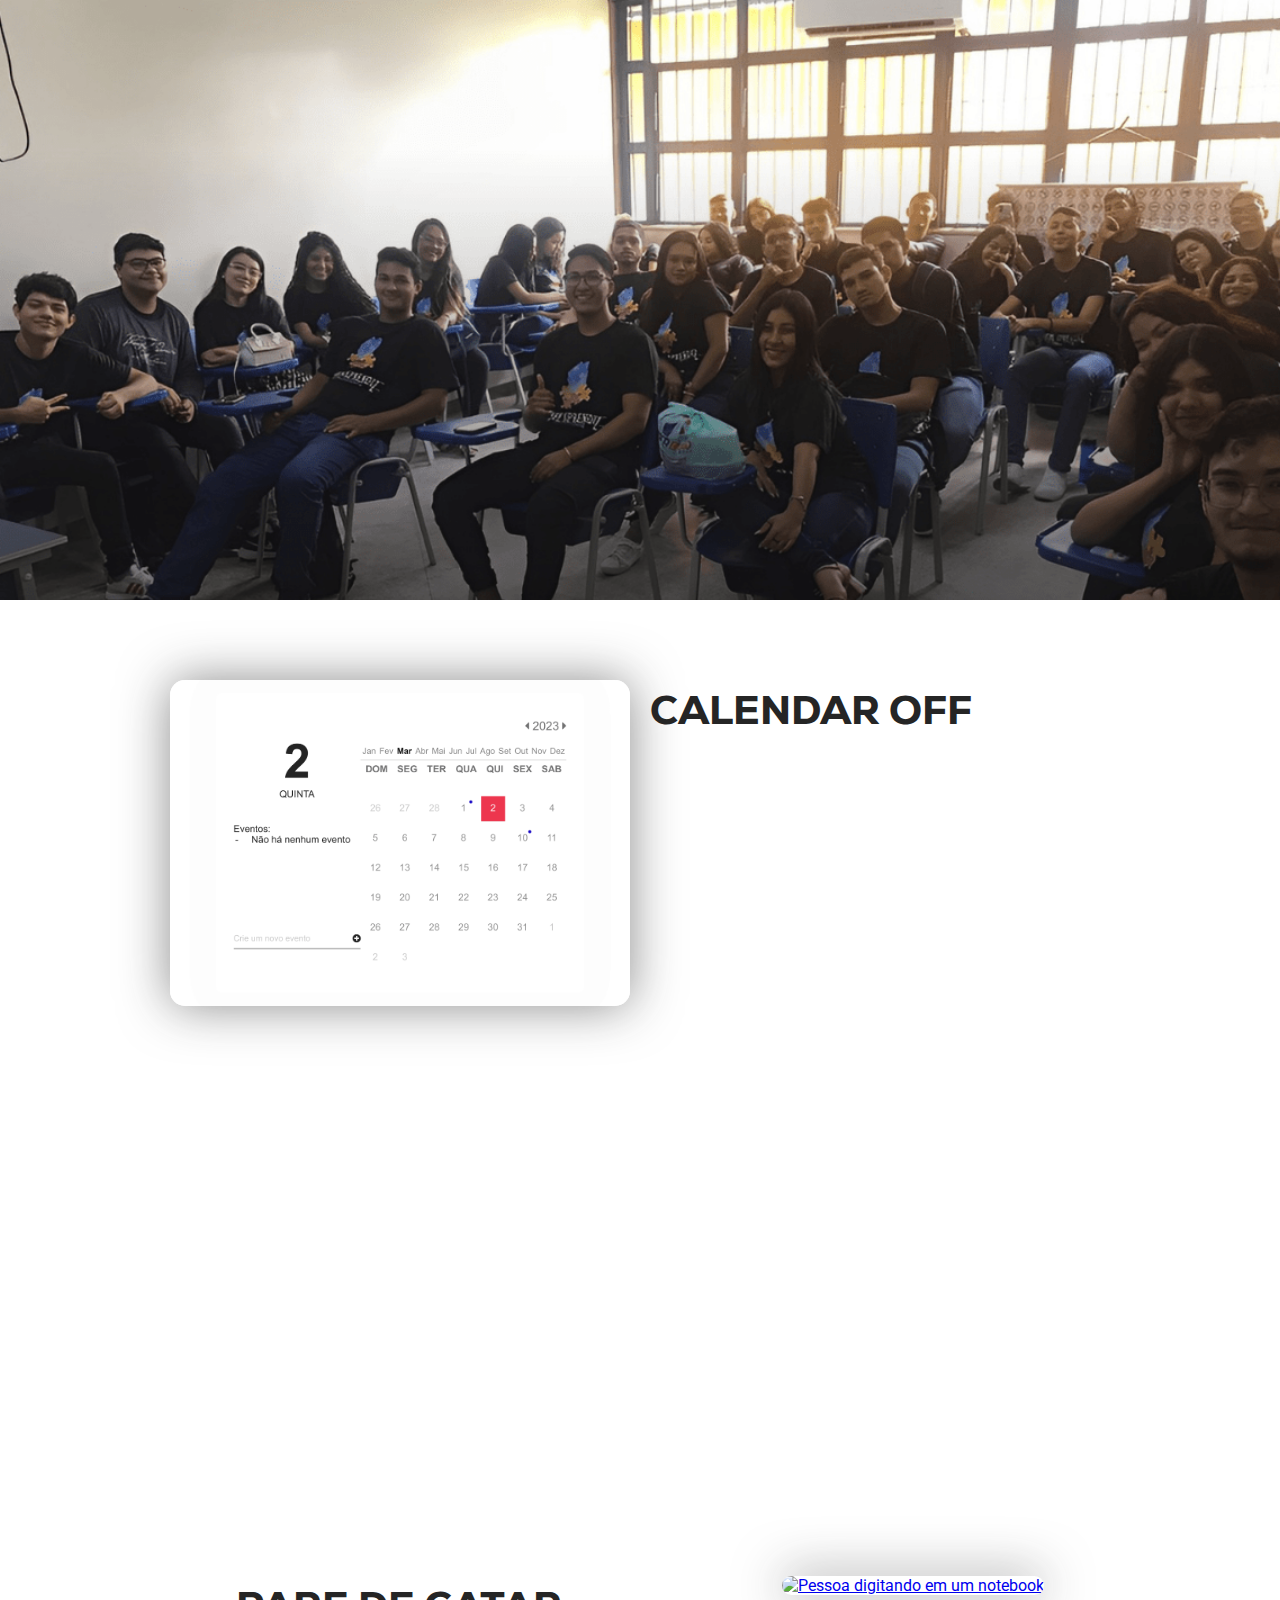
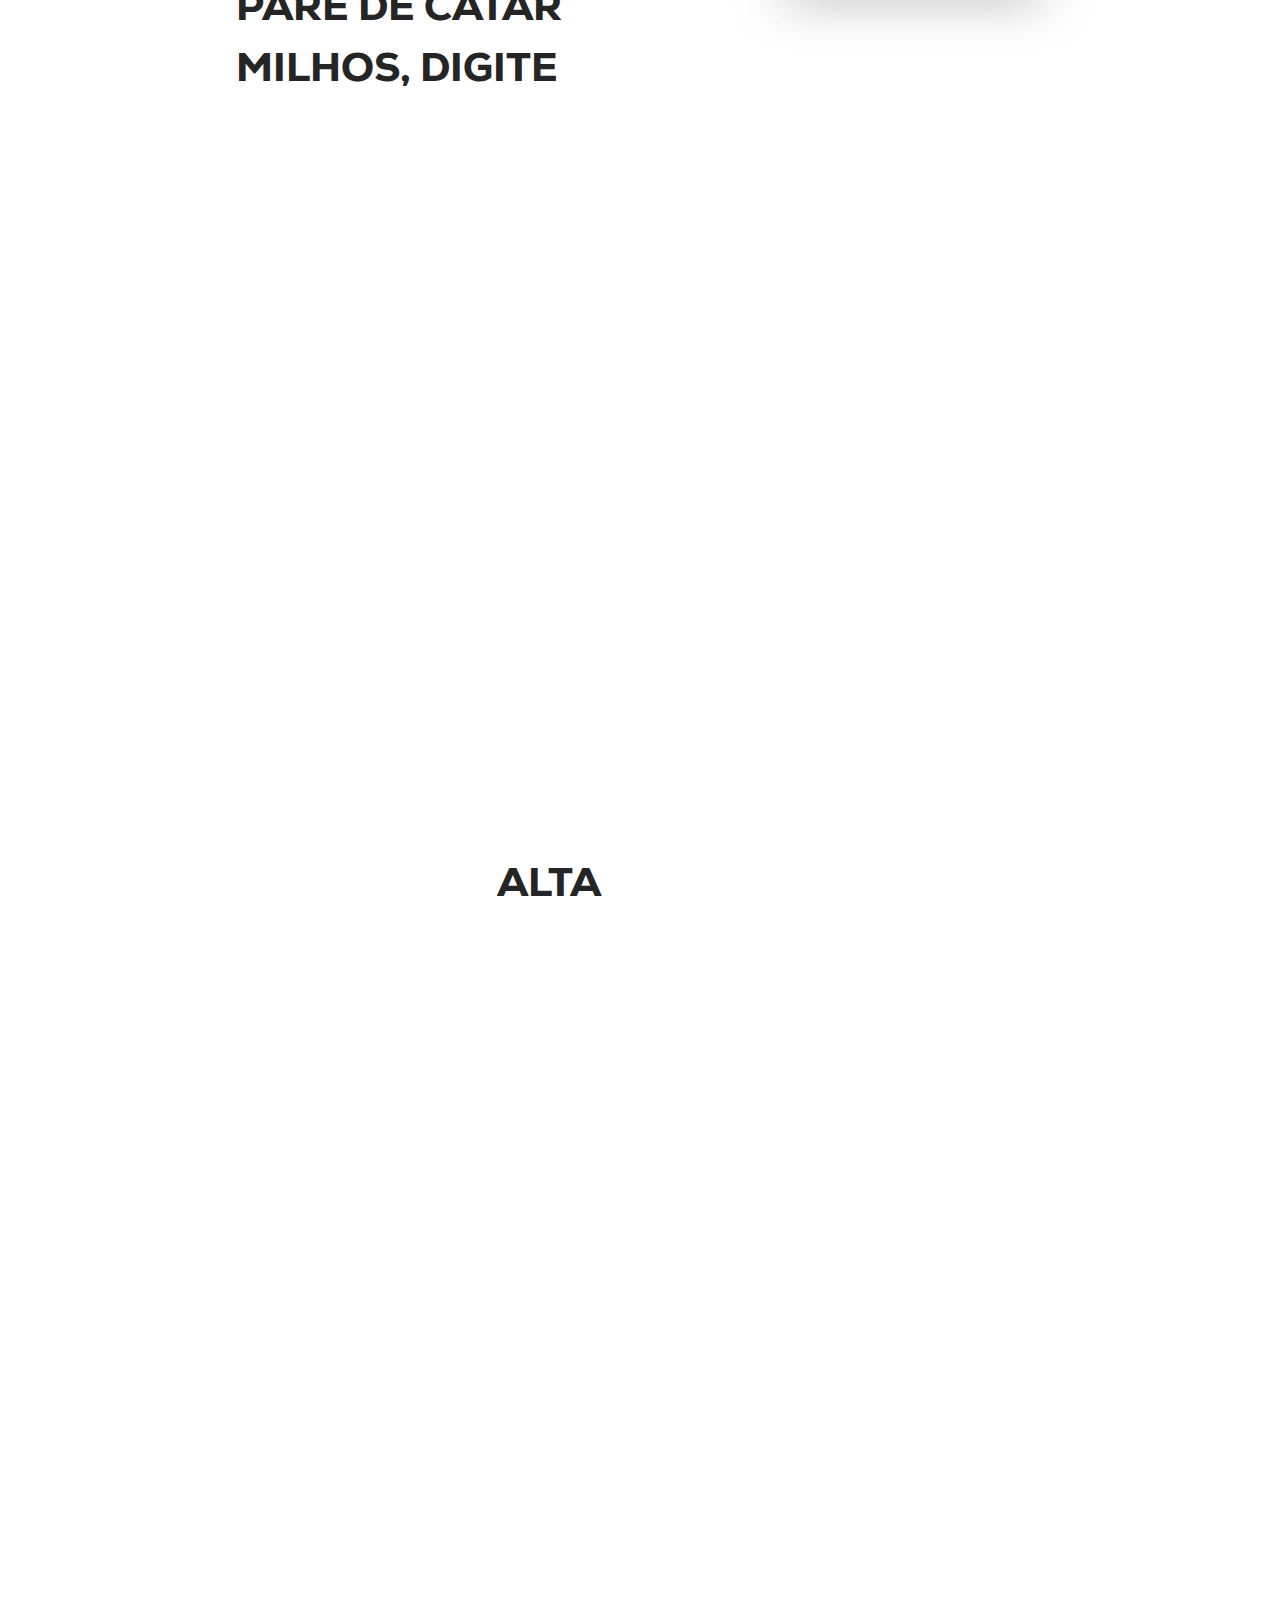
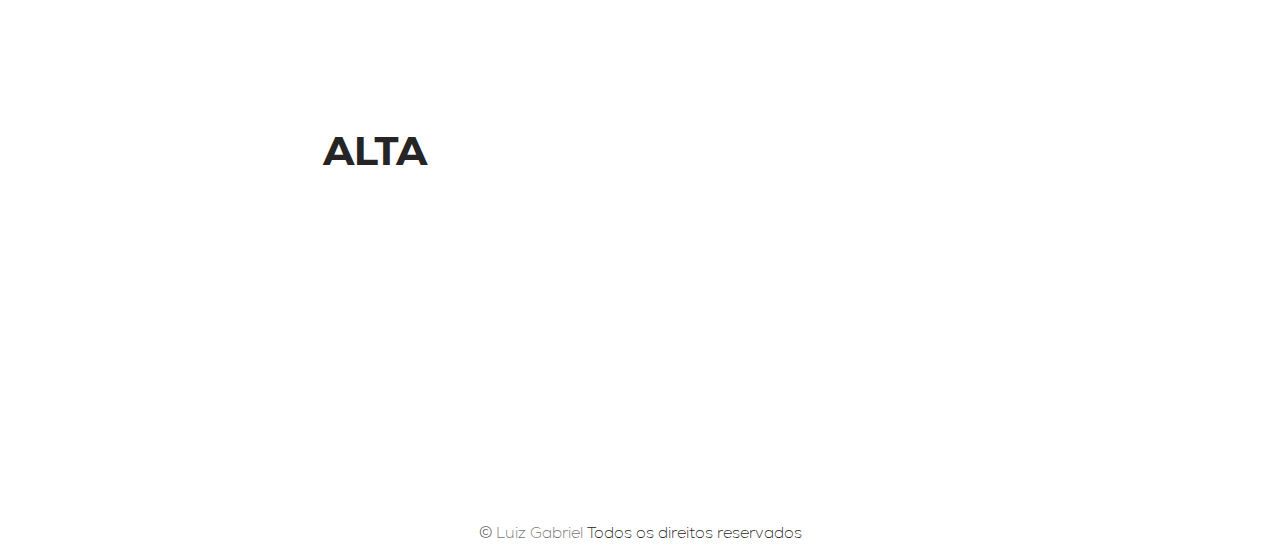
==== commit 237fa0d0: "adicionado conteúdo dos artigos" ====
--- a/index.html
+++ b/index.html
@@ -39,11 +39,11 @@
     <section>
         <div class="container-section marge">
             <div class="section-img area2">
-                <a href="/html/artigo.html" target="_blank"><img src="https://s2.glbimg.com/KmBbpy1RwcaPRhqRWg4CRvaP5-E=/0x0:640x360/984x0/smart/filters:strip_icc()/i.s3.glbimg.com/v1/AUTH_59edd422c0c84a879bd37670ae4f538a/internal_photos/bs/2022/L/0/T9UbQERd2P1JPvUWSC7Q/thumbnail-image004.jpg" alt="Caixas de combustível Petrobras"></a>
+                <a href="/html/artigo.html" target="_blank">   <img src="https://images.unsplash.com/photo-1484522676511-0f51cc572bb0?ixlib=rb-4.0.3&ixid=MnwxMjA3fDB8MHxwaG90by1wYWdlfHx8fGVufDB8fHx8&auto=format&fit=crop&w=871&q=80" alt="Pessoa digitando em um notebook"></a>
             </div>
             <div class="section-conteudo">
-                <h2 class="area3">Petrobras alto lucro</h2>
-                <p class="area4">A Petrobras registrou um lucro líquido de R$ 188,3 bilhões (US$ 36,62 bilhões) no acumulado do ano passado. Trata-se do maior lucro já registrado por uma companhia de capital aberto brasileira..</p>
+                <h2 class="area3">Pare de catar milhos, digite</h2>
+                <p class="area4">Como digitar com os 10 dedos e aumentar a velocidade enquanto elimina os malefícios de não digitar corretamente</p>
                 <div class="area5">
                     <a href="/html/artigo.html" target="_blank" tabindex="2" >Acessar</a>
                 </div>
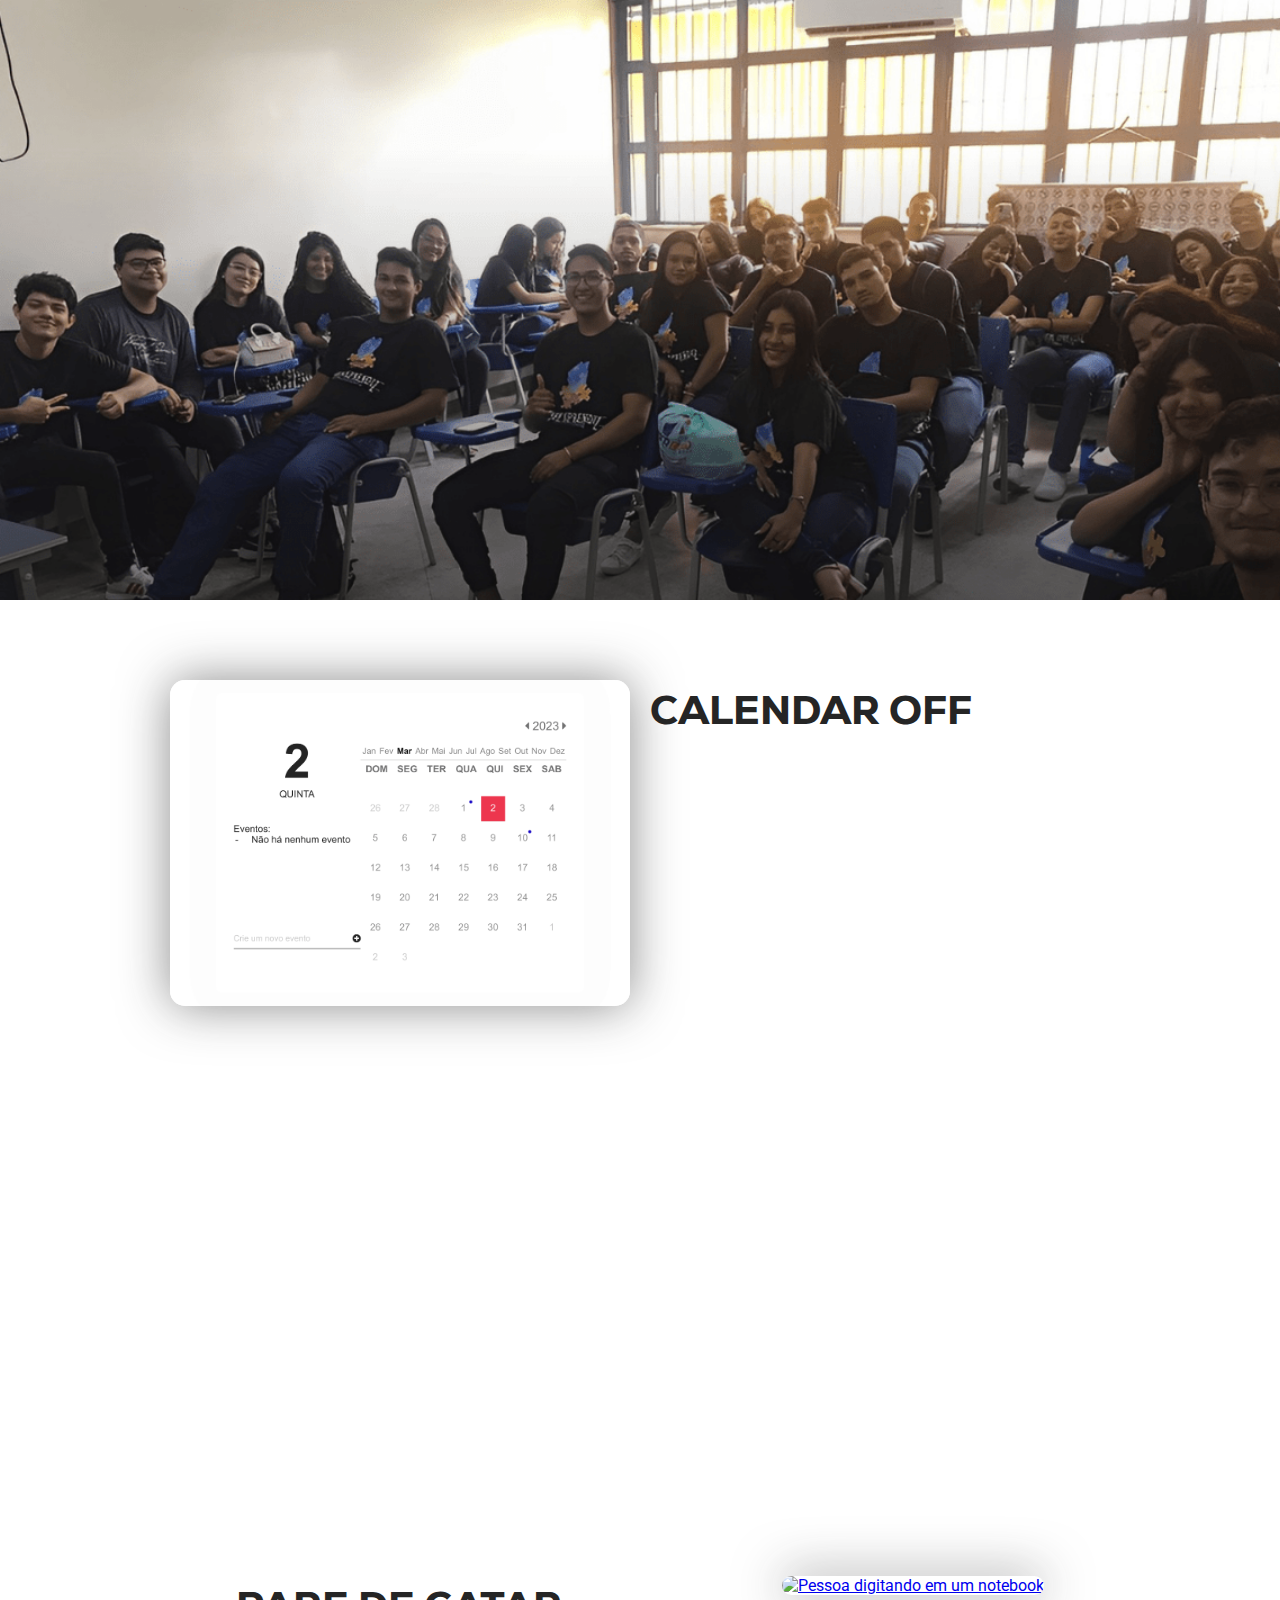
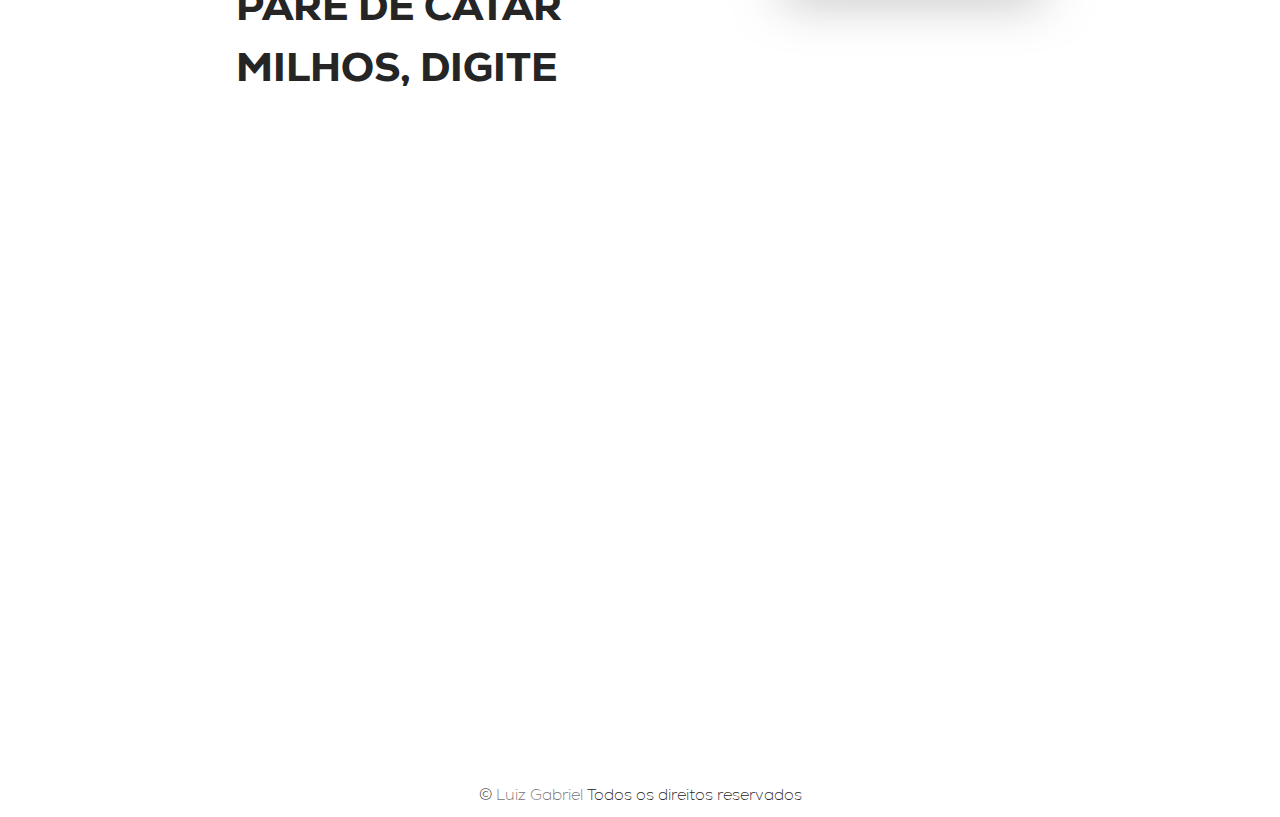
==== commit 380bd293: "refatorando site para uma mulher experiência" ====
--- a/index.html
+++ b/index.html
@@ -51,8 +51,10 @@
             </div>
         </div>
     </section>
+
     <section>
     </section>
+        <!--
     <section>
         <div class="container-section">
             <div class="section-img area2">
@@ -83,9 +85,10 @@
             </div>
         </div>
     </section>
+-->
     <footer>
         <div>
-            <p>© <a target="_blank" href="/html/luiz.html">Luiz Gabriel</a> Todos os direitos reservados</p>
+            <p>© <a target="_blank" href="https://www.instagram.com/luiznatoo/">Luiz Gabriel</a> Todos os direitos reservados</p>
         </div>
     </footer>
     
--- a/css/styles.css
+++ b/css/styles.css
@@ -94,24 +94,29 @@
 section:nth-of-type(2){
     background-image: url('/img/campo-senat.png');
     height: 400px;
-    filter: grayscale(100%) blur(1.5px);
+    filter:  blur(1.5px);
     object-fit: cover;
-}
+
+} 
 section:nth-of-type(4){
     background-image: url('/img/trás-senat.png');
     height: 400px;
-    filter: grayscale(100%) blur(1.5px);
+    filter:  blur(1.5px);
     object-fit: cover;
+
 }
+/*
 section:nth-of-type(6){
     background-image: url('/img/sala-senat.png');
     height: 400px;
-    filter: grayscale(100%) blur(1.5px);
+    filter:  blur(1.5px);
     object-fit: cover;
+
 }
 section:nth-of-type(7){
 
 }
+*/
 .container-section{
     display: flex;
     flex-direction: row;
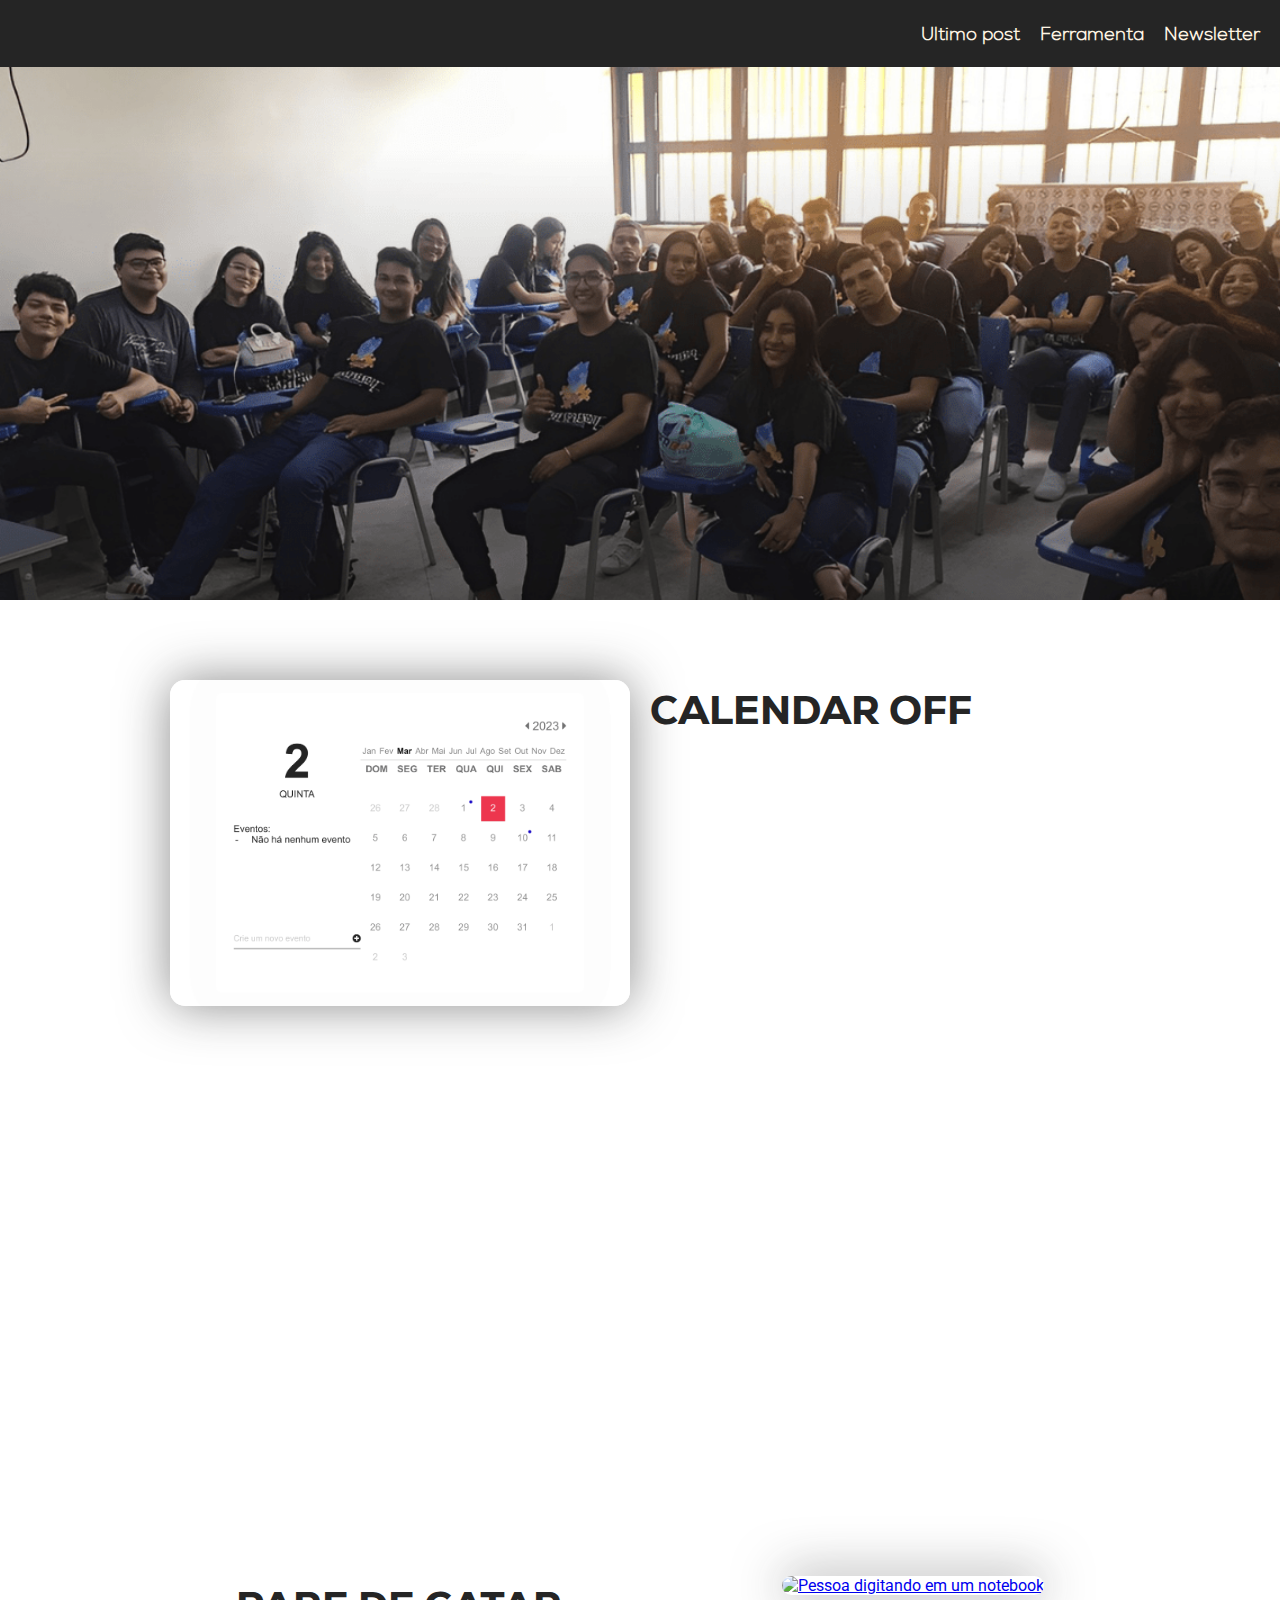
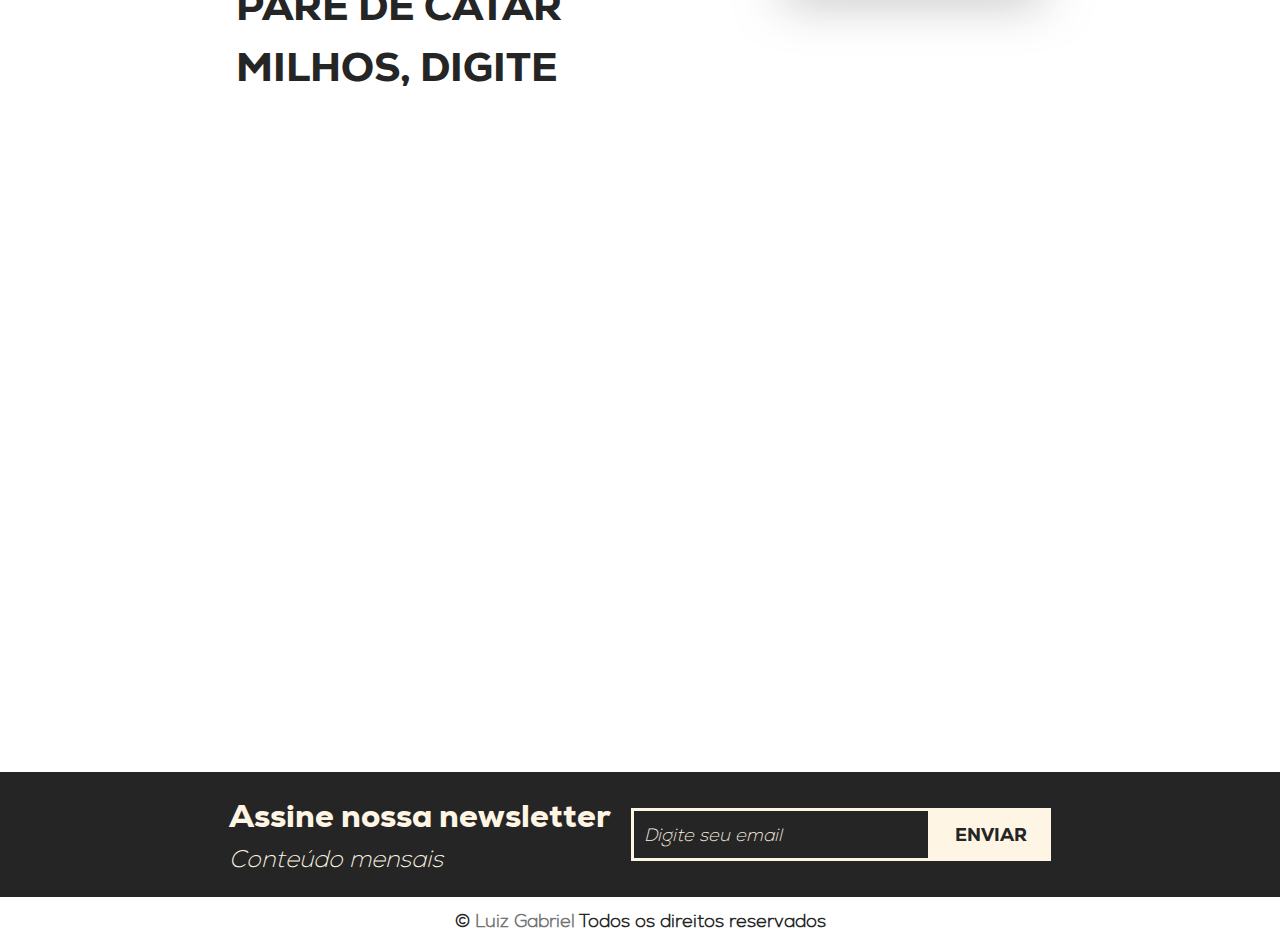
==== commit 30cb825c: "adicionando menu e uma área de newsletter" ====
--- a/index.html
+++ b/index.html
@@ -15,11 +15,20 @@
 </head>
 <body>
     <header class="teste">
+        <nav>
+            <ul>
+                <li><a href="#newsletter">Newsletter</a></li>
+                <li><a href="#ferramenta">Ferramenta</a></li>
+                <li><a href="#ultimo-post">Ultimo post</a></li>
+            </ul>
+        </nav>
+
         <div class="container">
             <h1 class="area1" id="frase">Frases Diárias</h1>
         </div>   
+
     </header>
-    <section>
+    <section id="ferramenta">
         <div class="container-section">
             <div class="section-img area2">
                 <a href="/html/calendar.html" target="_blank"><img src="img/Calendar OFF-1.png" alt="Ferramenta do calendar OFF"></a>
@@ -36,7 +45,7 @@
     </section>
     <section>
     </section>
-    <section>
+    <section id="ultimo-post">
         <div class="container-section marge">
             <div class="section-img area2">
                 <a href="/html/artigo.html" target="_blank">   <img src="https://images.unsplash.com/photo-1484522676511-0f51cc572bb0?ixlib=rb-4.0.3&ixid=MnwxMjA3fDB8MHxwaG90by1wYWdlfHx8fGVufDB8fHx8&auto=format&fit=crop&w=871&q=80" alt="Pessoa digitando em um notebook"></a>
@@ -86,6 +95,20 @@
         </div>
     </section>
 -->
+    <section id="newsletter" class="newsletter">
+        <div class="newsletter-container">
+            <div class="newsletter-conteudo">
+                <h2>Assine nossa newsletter</h2>
+                <p>Conteúdo mensais</p>
+            </div>
+            <div class="newsletter-form">
+                <form target="_blank" action="https://app.us12.list-manage.com/subscribe/post?u=77dc3302b185b9b52ecbe265d&amp;id=44ed853b96&amp;f_id=00feb9e0f0" method="post" >
+                    <input type="email" name="EMAIL" id="" required placeholder="Digite seu email">
+                    <button type="submit">Enviar</button>
+                </form>
+            </div>
+        </div>
+    </section>
     <footer>
         <div>
             <p>© <a target="_blank" href="https://www.instagram.com/luiznatoo/">Luiz Gabriel</a> Todos os direitos reservados</p>
--- a/css/styles.css
+++ b/css/styles.css
@@ -13,6 +13,9 @@
     --cor-de-impacto: #F05454;
     --font--principal: "Nexa";
     --font--secundaria: "Nexa-thin"
+}
+html{
+    scroll-behavior: smooth;
 }
 header{
   height: 600px;
@@ -32,6 +35,7 @@
   animation-direction: alternate-reverse;
   animation-iteration-count: infinite;
   animation-delay: 1;
+  position: relative;
 }
 @keyframes image{
     0%{
@@ -76,7 +80,7 @@
 #frase::after{
     content: '';
     margin: 10px auto;
-    background-color: var(--cor-secundária);
+    background-color: var(--cor-de-impacto);
     height: 4px;
     width: 80px;
     text-align: center;
@@ -94,14 +98,14 @@
 section:nth-of-type(2){
     background-image: url('/img/campo-senat.png');
     height: 400px;
-    filter:  blur(1.5px);
+    filter:  blur(0.5px);
     object-fit: cover;
 
 } 
 section:nth-of-type(4){
     background-image: url('/img/trás-senat.png');
     height: 400px;
-    filter:  blur(1.5px);
+    filter:  blur(0.5px);
     object-fit: cover;
 
 }
@@ -109,7 +113,7 @@
 section:nth-of-type(6){
     background-image: url('/img/sala-senat.png');
     height: 400px;
-    filter:  blur(1.5px);
+    filter:  blur(0.5px);
     object-fit: cover;
 
 }
@@ -178,4 +182,106 @@
     background-color: var(--cor-principal);
     color: var(--cor-secundária);
     transition: 500ms;
-}+}
+.newsletter{
+    width: 100%;
+    display: flex;
+    justify-content: center;
+    background: var(--cor-principal);
+    padding: 20px;
+    
+}
+.newsletter-container{
+    max-width: 960px;
+    display: flex;
+    flex-wrap: wrap;
+    align-items: center;
+    gap: 20px;
+
+}
+.newsletter-conteudo{
+    max-width: 460px;
+}
+.newsletter-conteudo h2{
+    font-family: var(--font--principal);
+    color: var(--cor-secundária);
+    font-style: normal;
+    font-weight: bold;
+    font-size: 2em;
+    width: 100%;
+}
+.newsletter-conteudo p{
+    font-family: var(--font--secundaria);
+    font-style: italic;
+    font-size: 1.5em;
+    color: var(--cor-secundária);
+    width: 100%;
+
+}
+.newsletter-form{
+    max-width: 460px;
+   
+}
+.newsletter-form input{
+    width: 300px;
+    height: auto;
+    padding: 10px;
+    font-size: 1.125em;
+    font-style: italic;
+    font-family: var(--font--secundaria);
+    outline: none;
+    border: 3px solid var(--cor-secundária);
+    background: transparent;
+    color: var(--cor-secundária);
+    margin-right: -4px;
+    transition: 300ms;
+}
+.newsletter-form input:hover{
+    border: 3px solid var(--cor-de-impacto);
+}
+::-webkit-input-placeholder{
+    color: var(--cor-secundária);
+}
+.newsletter-form button{
+    width: 120px;
+    font-size: 1.125em; 
+    height: auto;
+    padding: 10px;
+    color: var(--cor-principal);
+    background: var(--cor-secundária);
+    border: 3px solid var(--cor-secundária);
+    outline: none;
+    cursor: pointer;
+    font-family: var(--font--principal);
+    text-transform: uppercase;
+    transition: 300ms;
+}
+.newsletter-form button:hover{
+    background: transparent;
+    color: var(--cor-de-impacto);
+    border: 3px solid var(--cor-de-impacto);
+}
+
+header nav{
+    width: 100%;
+    background: var(--cor-principal);
+    position: absolute;
+    top: 0;
+    padding: 10px;
+}
+header nav ul li{
+    float: right;
+    list-style: none;
+    margin: 10px;
+}
+header nav ul li a{
+    text-decoration: none;
+    color: var(--cor-secundária);
+    font-size: 1.125em;
+    font-family: var(--font--secundaria);
+    font-weight: 900;
+}
+header nav ul li a:hover{
+    border-bottom: 3px solid var(--cor-de-impacto);
+    transition-duration: 150ms;
+}
--- a/css/config.css
+++ b/css/config.css
@@ -70,13 +70,18 @@
       footer p{
         text-align: center;
         color: #252525;
+        font-weight: bold;
+        font-size: 1.125em;
       }
       footer p a{
         color: #737373;
         text-decoration: none;
+        transition: 300ms;
+
       }
       footer p a:hover{
         color: var(--cor-de-impacto);
+      
       }
       
     @media(max-width: 500px){
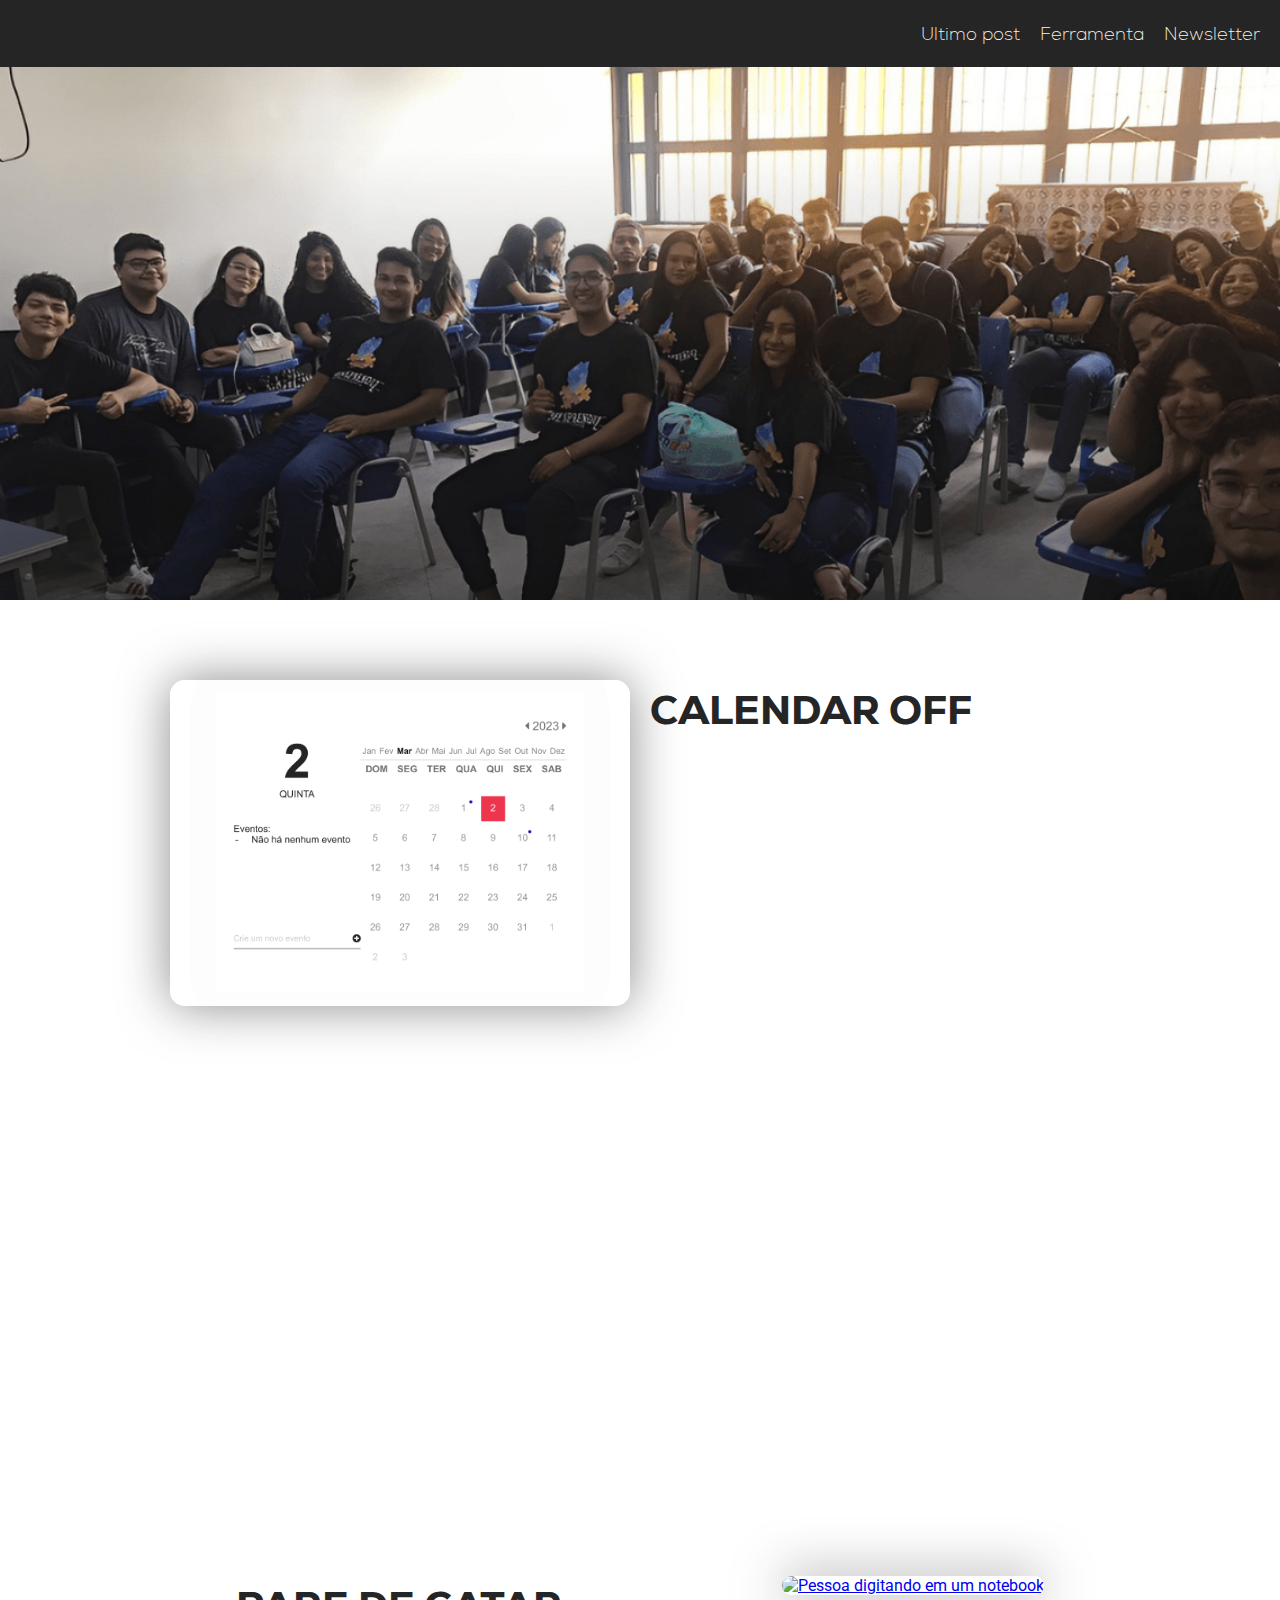
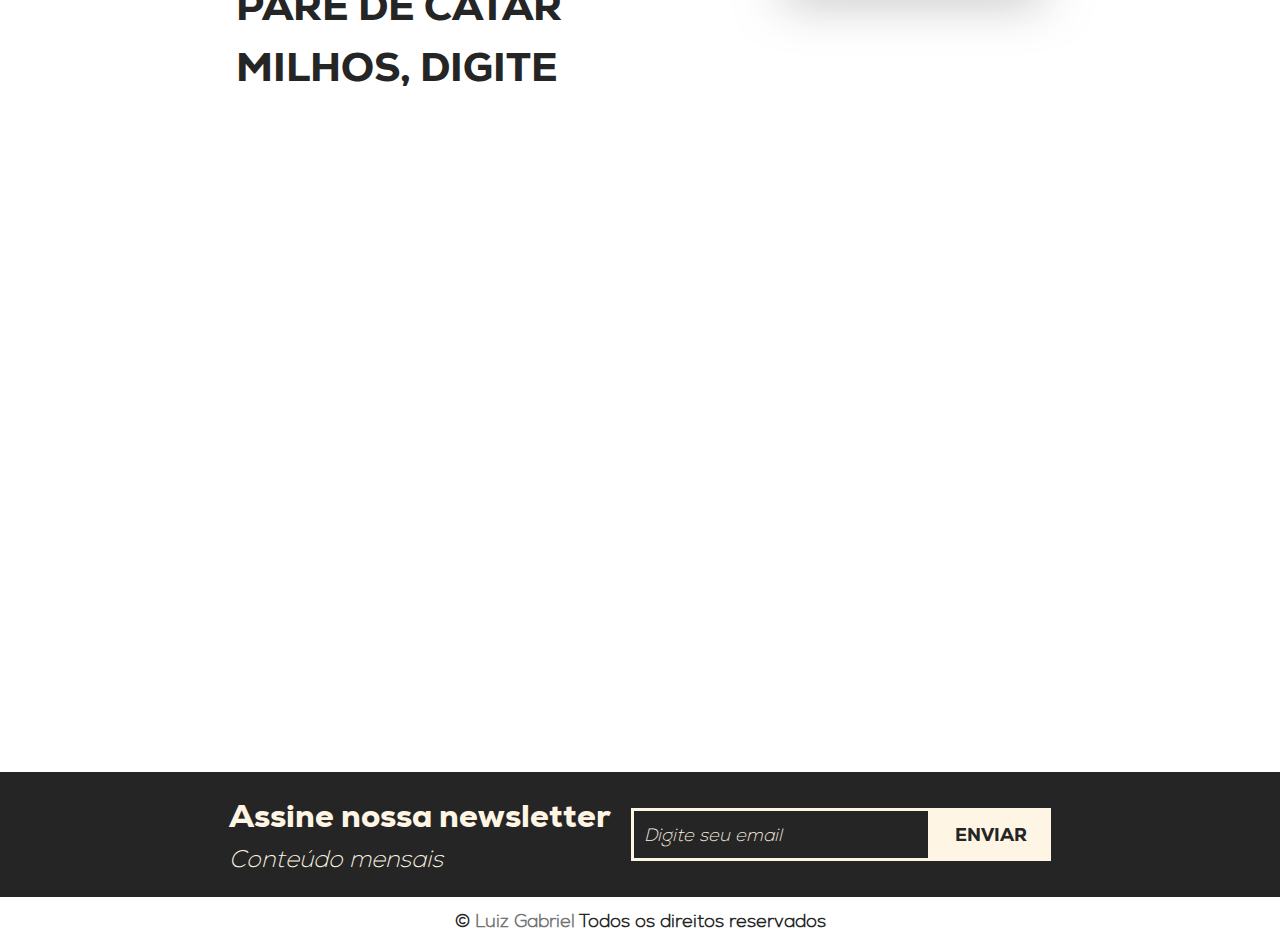
==== commit a617fbc6: "adicionando área secreta para melhor acesso durante às apresentações" ====
--- a/index.html
+++ b/index.html
@@ -14,19 +14,17 @@
     
 </head>
 <body>
+    <nav>
+        <ul>
+            <li><a href="#newsletter">Newsletter</a></li>
+            <li><a href="#ferramenta">Ferramenta</a></li>
+            <li><a href="#ultimo-post">Ultimo post</a></li>
+        </ul>
+    </nav>
     <header class="teste">
-        <nav>
-            <ul>
-                <li><a href="#newsletter">Newsletter</a></li>
-                <li><a href="#ferramenta">Ferramenta</a></li>
-                <li><a href="#ultimo-post">Ultimo post</a></li>
-            </ul>
-        </nav>
-
         <div class="container">
             <h1 class="area1" id="frase">Frases Diárias</h1>
         </div>   
-
     </header>
     <section id="ferramenta">
         <div class="container-section">
--- a/css/styles.css
+++ b/css/styles.css
@@ -16,6 +16,10 @@
 }
 html{
     scroll-behavior: smooth;
+}
+body{
+    overflow-x: hidden;
+    position: relative;
 }
 header{
   height: 600px;
@@ -35,7 +39,6 @@
   animation-direction: alternate-reverse;
   animation-iteration-count: infinite;
   animation-delay: 1;
-  position: relative;
 }
 @keyframes image{
     0%{
@@ -235,6 +238,7 @@
     color: var(--cor-secundária);
     margin-right: -4px;
     transition: 300ms;
+    border-radius: 0;
 }
 .newsletter-form input:hover{
     border: 3px solid var(--cor-de-impacto);
@@ -262,26 +266,25 @@
     border: 3px solid var(--cor-de-impacto);
 }
 
-header nav{
+nav{
     width: 100%;
     background: var(--cor-principal);
     position: absolute;
     top: 0;
     padding: 10px;
 }
-header nav ul li{
+nav ul li{
     float: right;
     list-style: none;
     margin: 10px;
 }
-header nav ul li a{
+nav ul li a{
     text-decoration: none;
     color: var(--cor-secundária);
     font-size: 1.125em;
     font-family: var(--font--secundaria);
-    font-weight: 900;
-}
-header nav ul li a:hover{
+}
+nav ul li a:hover{
     border-bottom: 3px solid var(--cor-de-impacto);
     transition-duration: 150ms;
 }
--- a/css/config.css
+++ b/css/config.css
@@ -110,6 +110,8 @@
         header{
 
         }
+        header nav ul li a{
+        }
         section:nth-of-type(2){
           background: url("/img/camp-senat-responsive.png") center center;
           background-size: cover;
